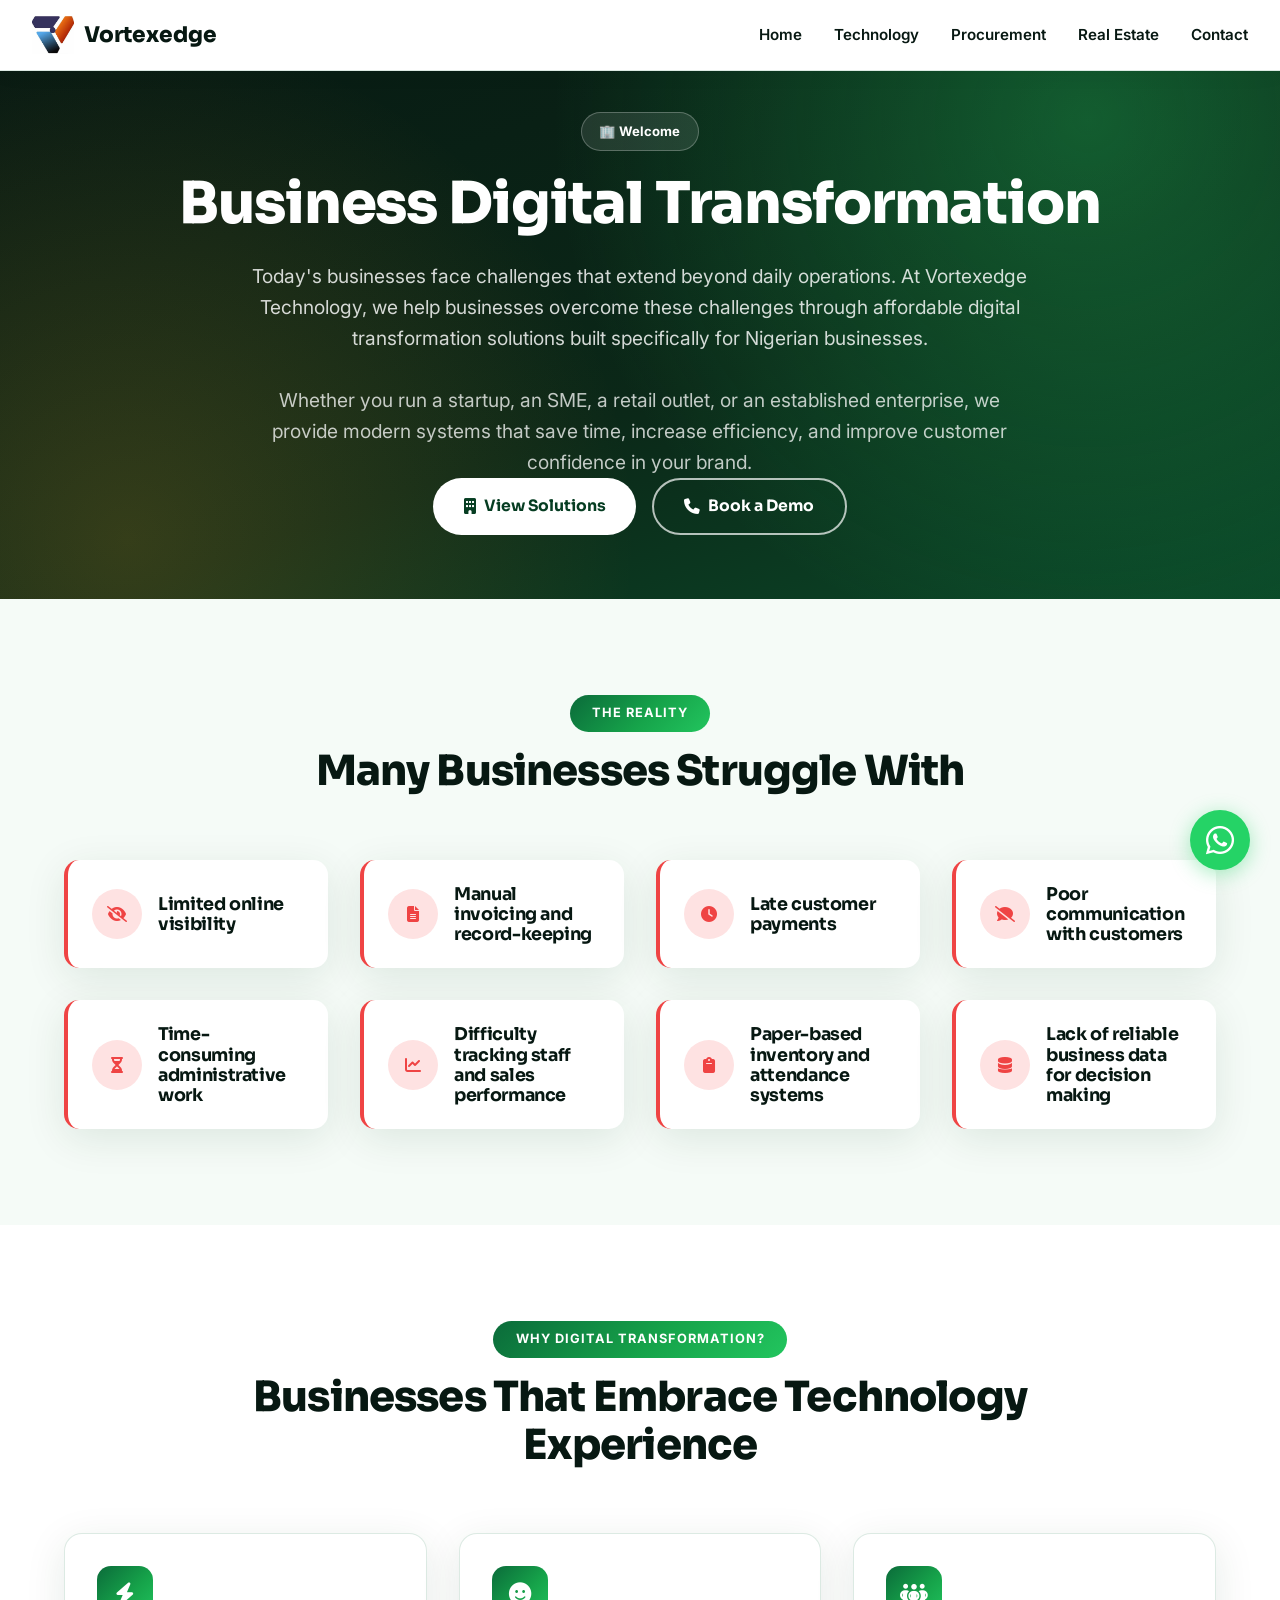
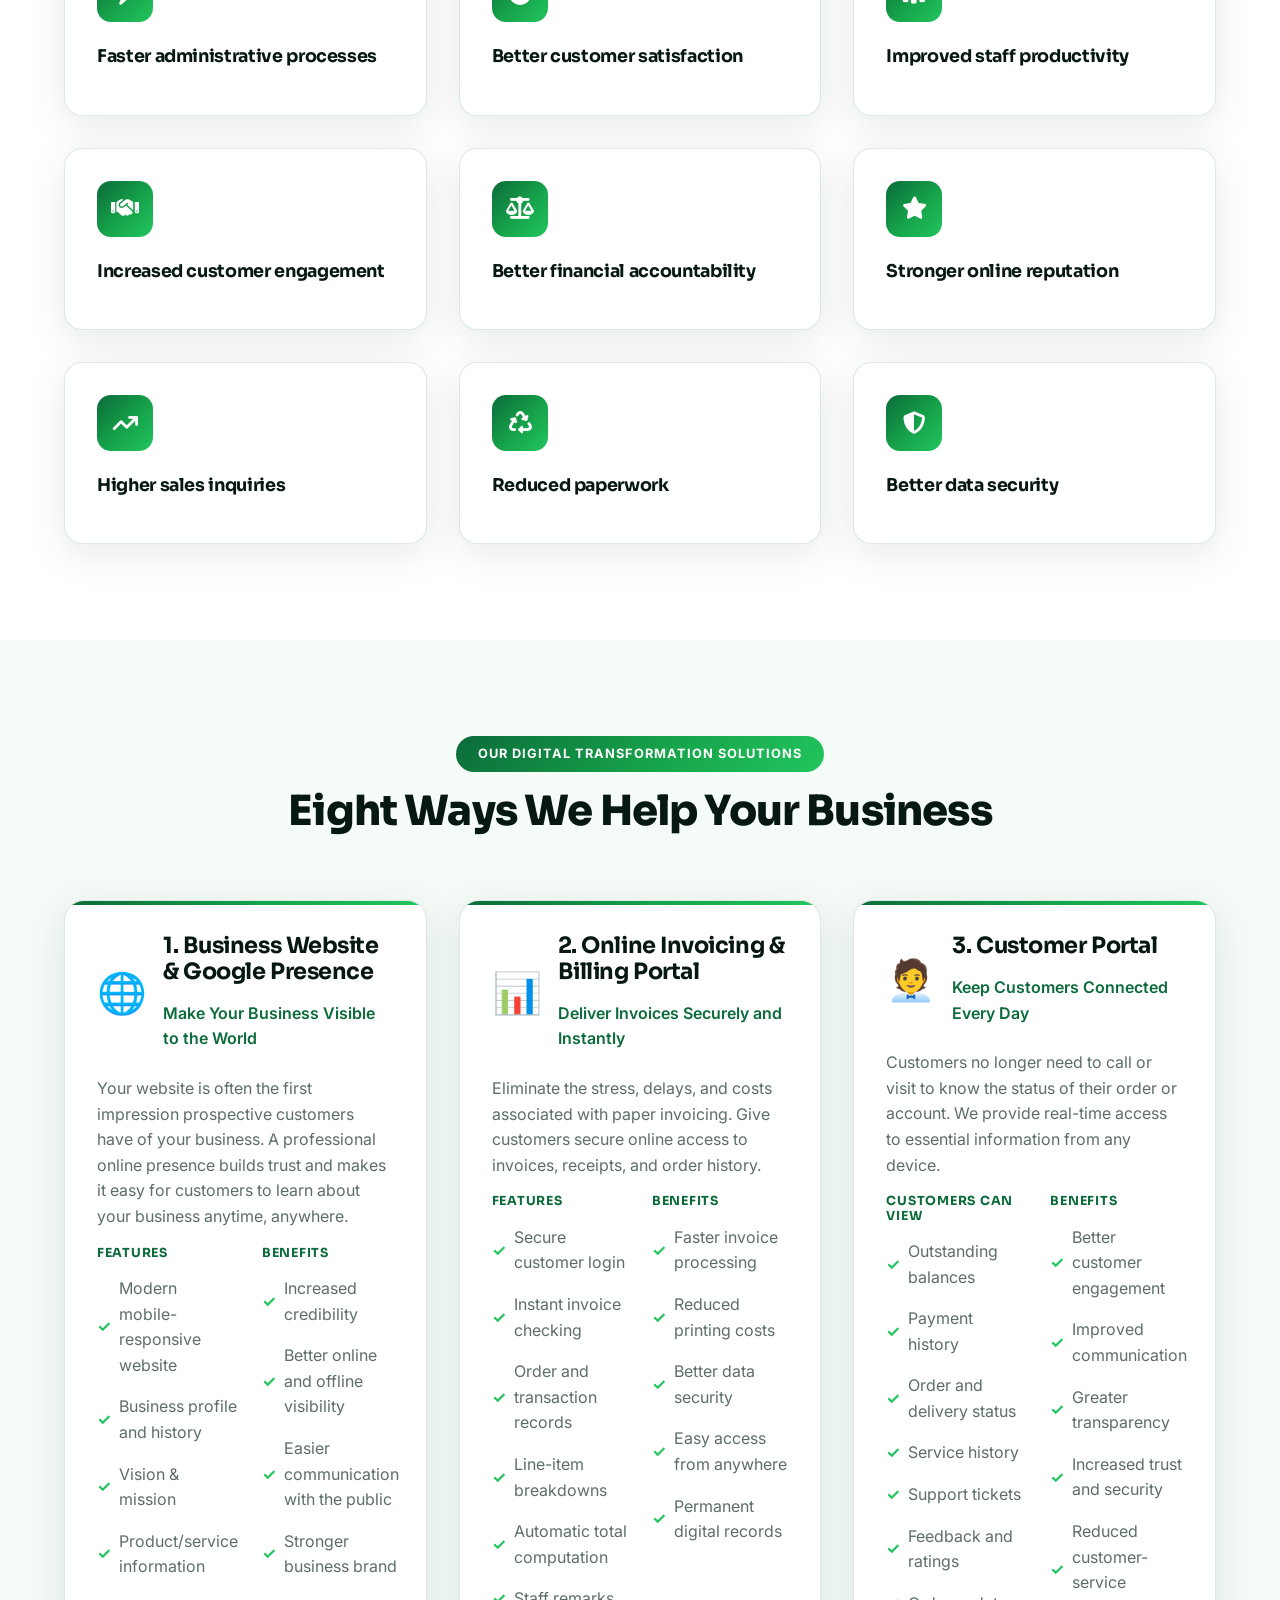
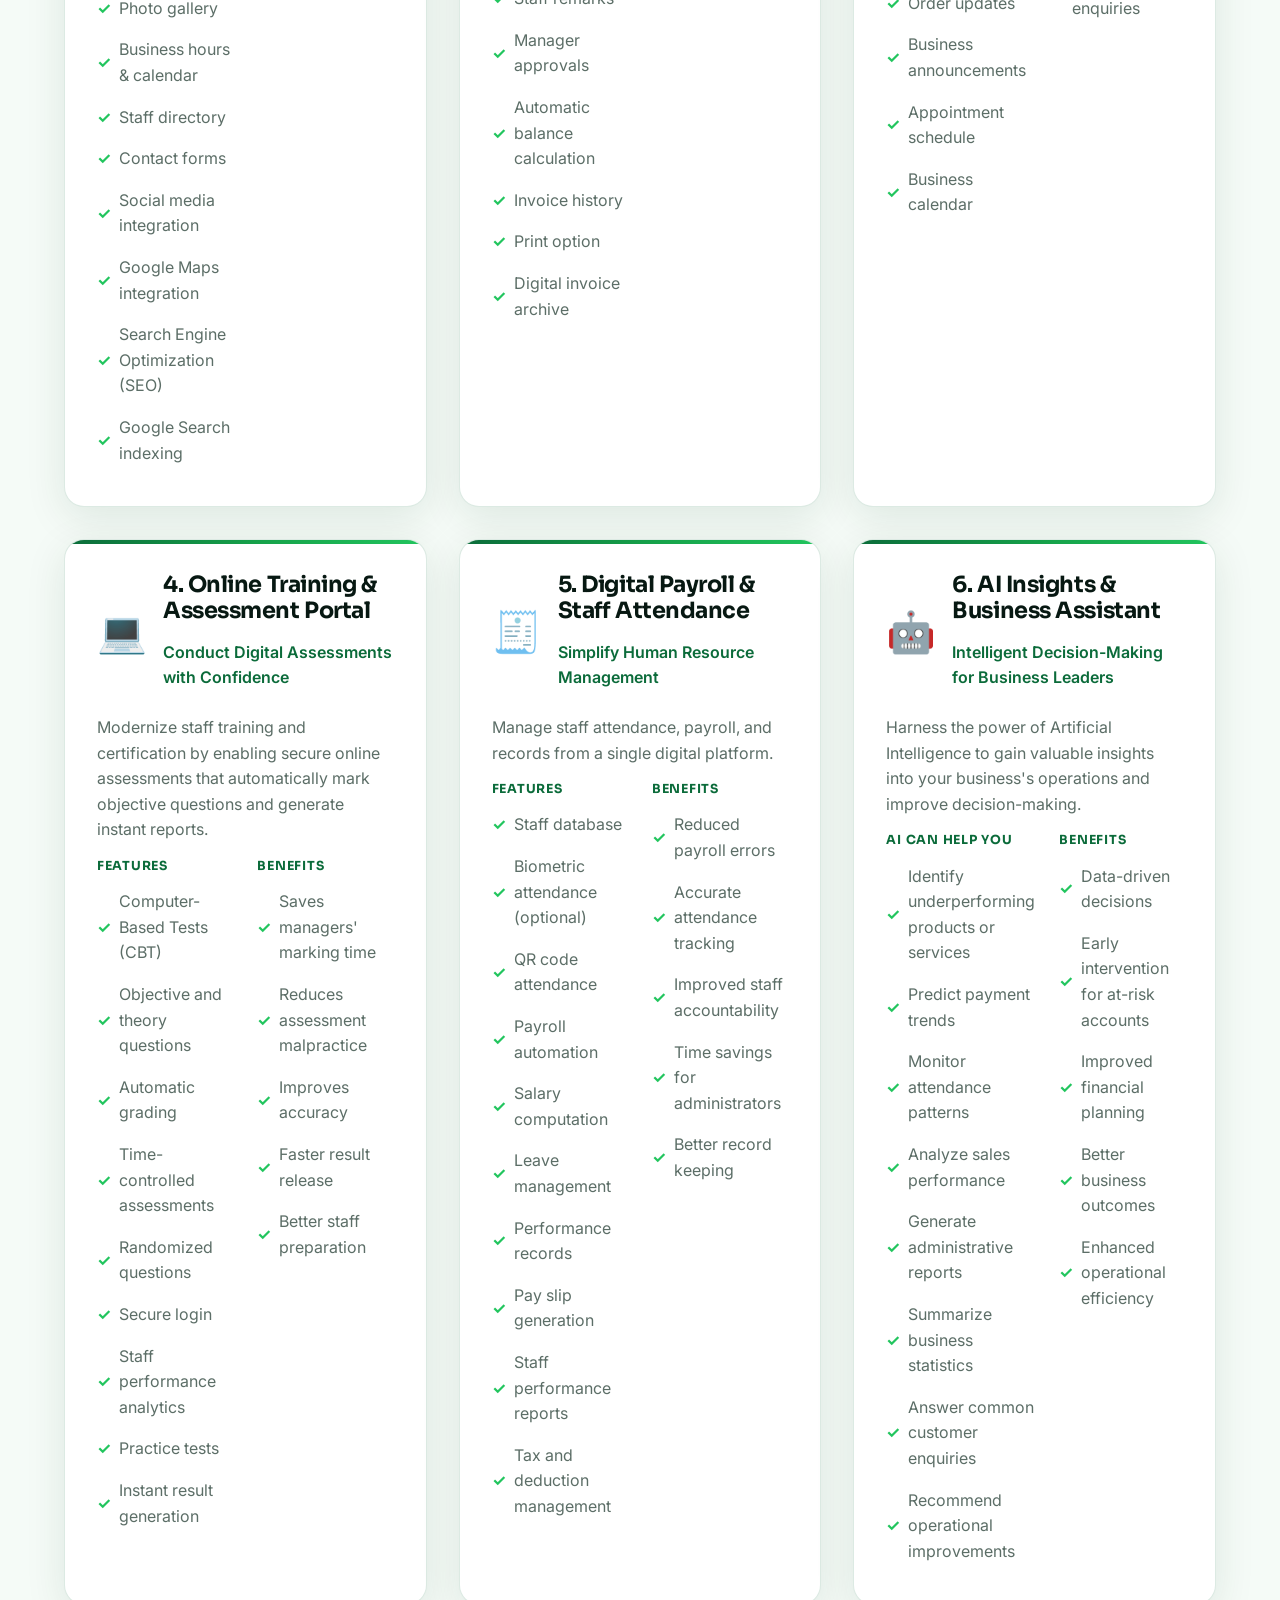
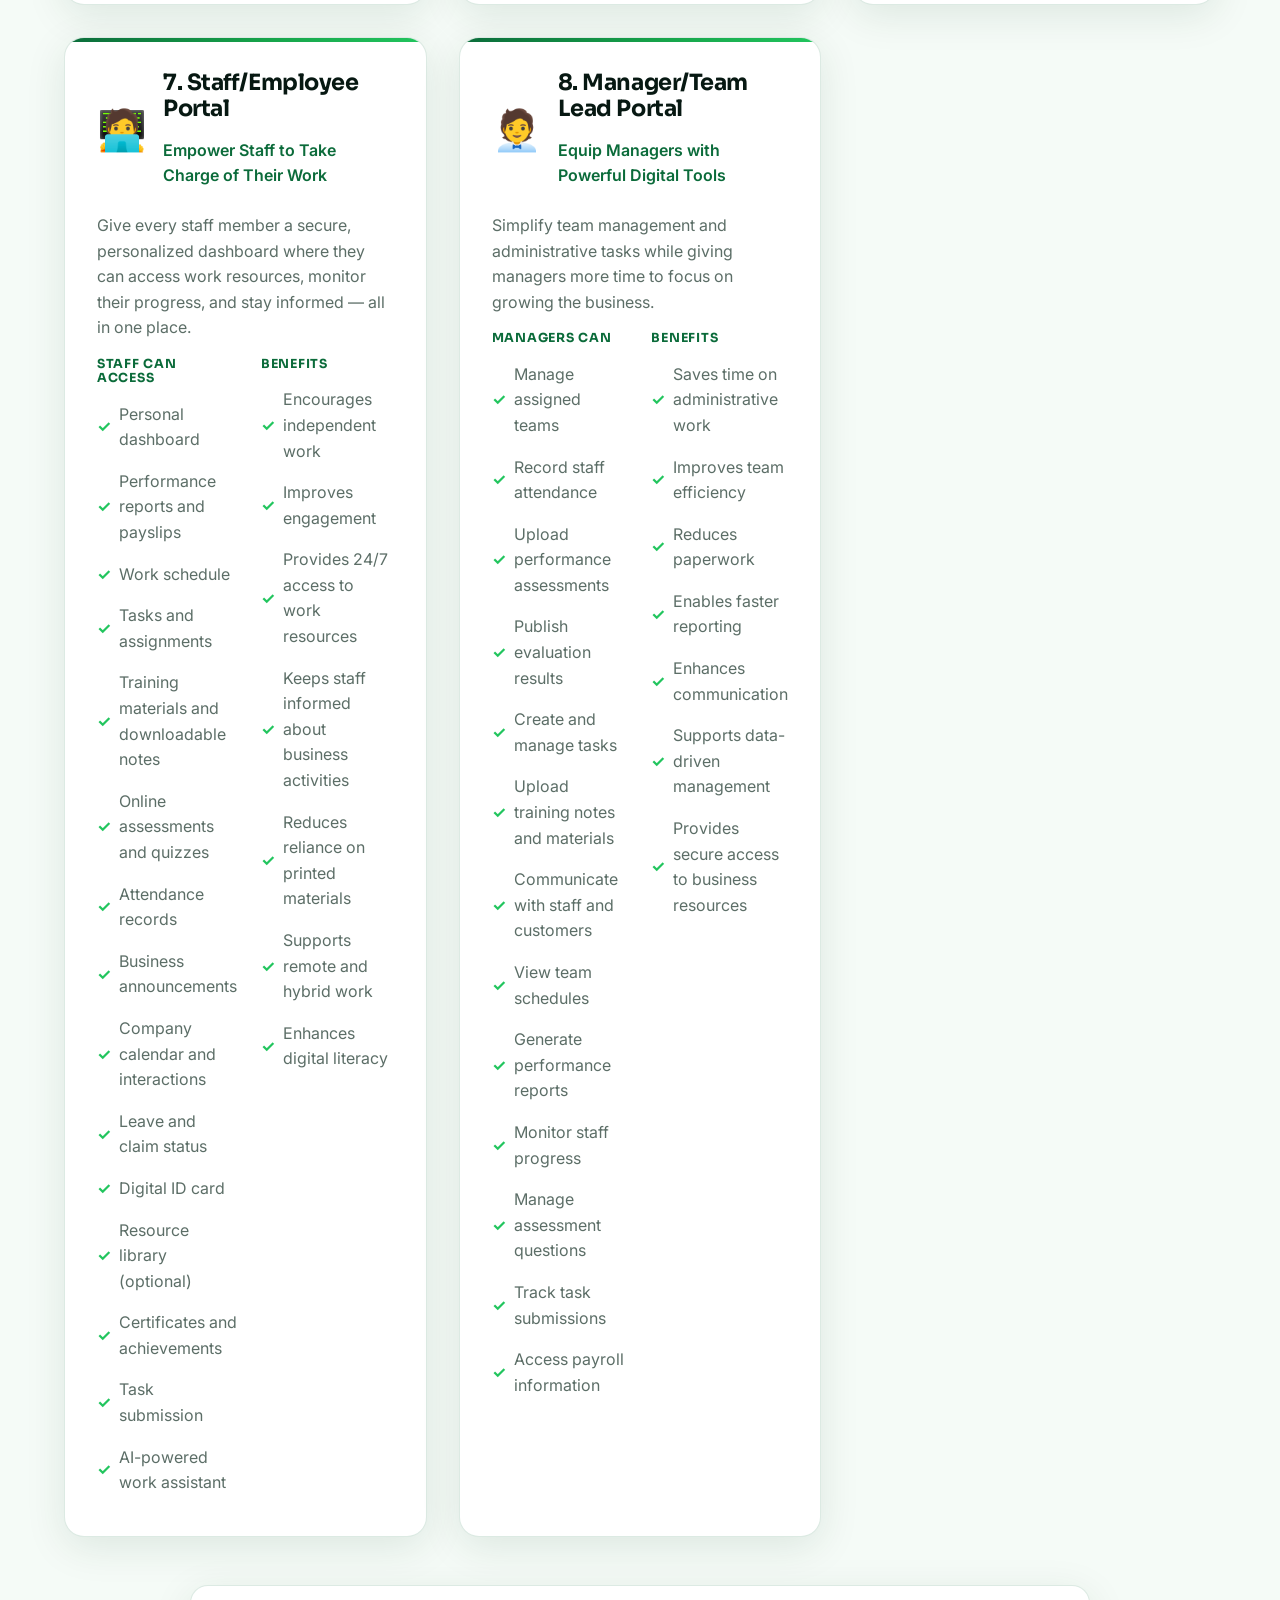
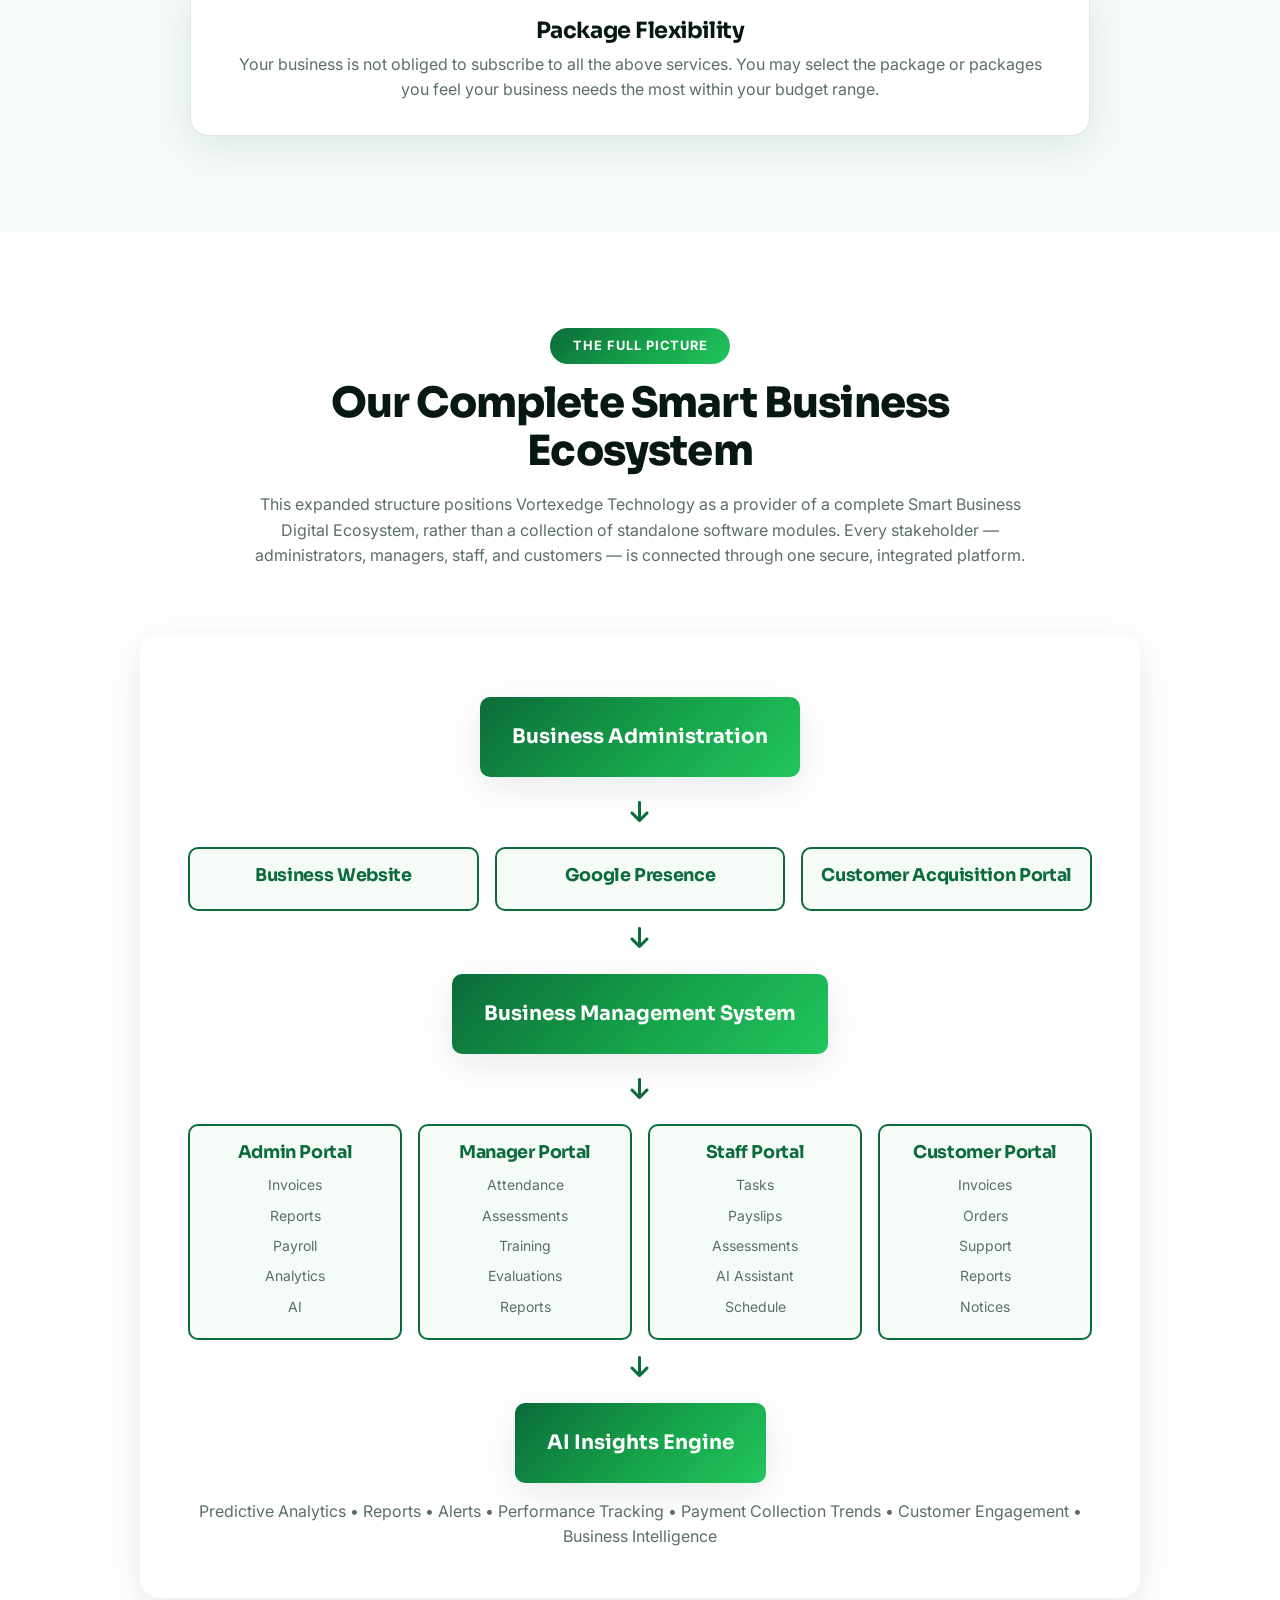
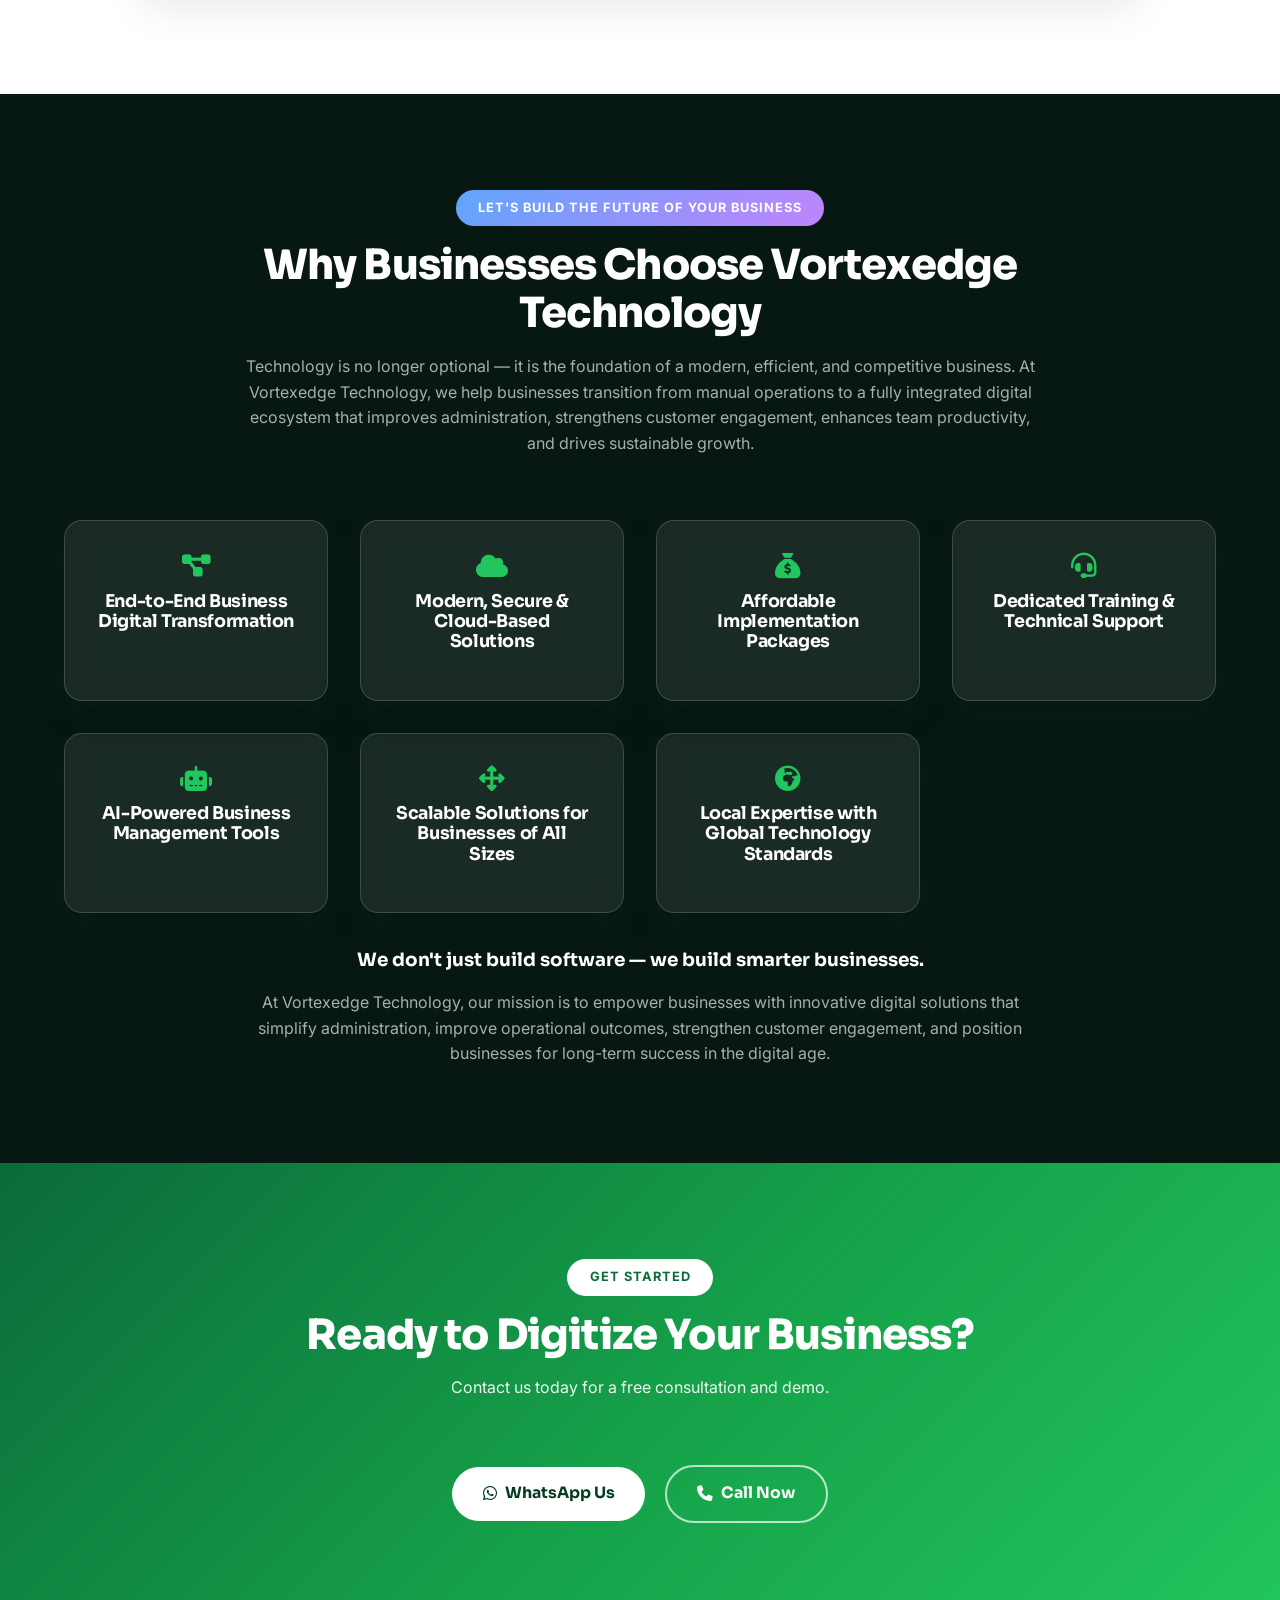
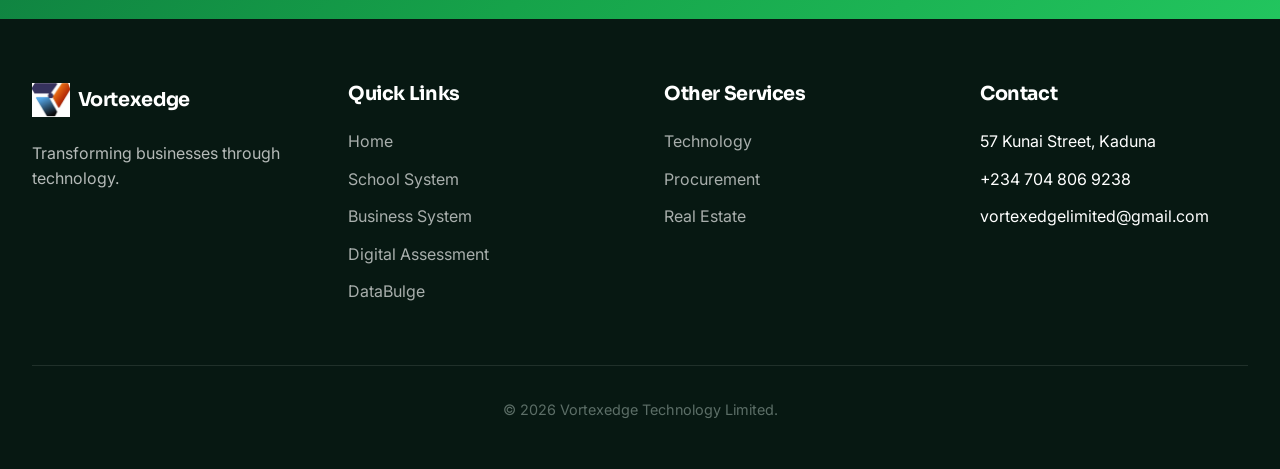
==== business-digital-transformation.html @ 0d396c9f "Add files via upload" ====
<!DOCTYPE html>
<html lang="en">
<head>
    <meta charset="UTF-8">
    <meta name="viewport" content="width=device-width, initial-scale=1.0">
    <title>Business Digital Transformation | Vortexedge</title>
    <link rel="preconnect" href="https://fonts.googleapis.com">
    <link rel="preconnect" href="https://fonts.gstatic.com" crossorigin>
    <link href="https://fonts.googleapis.com/css2?family=Inter:wght@300;400;500;600;700;800&family=Sora:wght@400;600;700;800&display=swap" rel="stylesheet">
    <link rel="stylesheet" href="https://cdnjs.cloudflare.com/ajax/libs/font-awesome/6.4.0/css/all.min.css">
    <link rel="stylesheet" href="assets/css/style.css">
</head>
<body>

<nav class="navbar">
    <div class="nav-container">
        <a href="index.html" class="nav-logo"><img src="assets/images/logo.png" alt="Vortexedge"> Vortexedge</a>
        <ul class="nav-links">
            <li><a href="index.html">Home</a></li>
            <li><a href="technology.html">Technology</a></li>
            <li><a href="procurement.html">Procurement</a></li>
            <li><a href="real-estate.html">Real Estate</a></li>
            <li><a href="index.html#contact">Contact</a></li>
        </ul>
        <button class="mobile-menu-btn"><i class="fas fa-bars"></i></button>
    </div>
</nav>

<!-- WELCOME -->
<section class="hero" style="min-height: 60vh;">
    <div class="hero-content">
        <span class="eyebrow on-dark">🏢 Welcome</span>
        <h1>Business Digital Transformation</h1>
        <p>Today's businesses face challenges that extend beyond daily operations. At Vortexedge Technology, we help businesses overcome these challenges through affordable digital transformation solutions built specifically for Nigerian businesses.</p>
        <p style="color: rgba(255,255,255,0.75); max-width: 780px; margin: 0 auto;">Whether you run a startup, an SME, a retail outlet, or an established enterprise, we provide modern systems that save time, increase efficiency, and improve customer confidence in your brand.</p>
        <div class="hero-buttons">
            <a href="#solutions" class="btn btn-white"><i class="fas fa-building"></i> View Solutions</a>
            <a href="index.html#contact" class="btn btn-outline-white"><i class="fas fa-phone"></i> Book a Demo</a>
        </div>
    </div>
</section>

<!-- CHALLENGES -->
<section class="section section-light">
    <div class="container">
        <div class="section-header animate-on-scroll">
            <span class="section-tag">The Reality</span>
            <h2>Many Businesses Struggle With</h2>
        </div>
        <div class="grid grid-4">
            <div class="challenge-card animate-on-scroll"><div class="challenge-icon"><i class="fas fa-eye-slash"></i></div><h4>Limited online visibility</h4></div>
            <div class="challenge-card animate-on-scroll"><div class="challenge-icon"><i class="fas fa-file-lines"></i></div><h4>Manual invoicing and record-keeping</h4></div>
            <div class="challenge-card animate-on-scroll"><div class="challenge-icon"><i class="fas fa-clock"></i></div><h4>Late customer payments</h4></div>
            <div class="challenge-card animate-on-scroll"><div class="challenge-icon"><i class="fas fa-comment-slash"></i></div><h4>Poor communication with customers</h4></div>
            <div class="challenge-card animate-on-scroll"><div class="challenge-icon"><i class="fas fa-hourglass-half"></i></div><h4>Time-consuming administrative work</h4></div>
            <div class="challenge-card animate-on-scroll"><div class="challenge-icon"><i class="fas fa-chart-line"></i></div><h4>Difficulty tracking staff and sales performance</h4></div>
            <div class="challenge-card animate-on-scroll"><div class="challenge-icon"><i class="fas fa-clipboard"></i></div><h4>Paper-based inventory and attendance systems</h4></div>
            <div class="challenge-card animate-on-scroll"><div class="challenge-icon"><i class="fas fa-database"></i></div><h4>Lack of reliable business data for decision making</h4></div>
        </div>
    </div>
</section>

<!-- WHY DIGITAL TRANSFORMATION -->
<section class="section section-white">
    <div class="container">
        <div class="section-header animate-on-scroll">
            <span class="section-tag">Why Digital Transformation?</span>
            <h2>Businesses That Embrace Technology Experience</h2>
        </div>
        <div class="grid grid-3">
            <div class="card animate-on-scroll"><div class="card-icon"><i class="fas fa-bolt"></i></div><h4>Faster administrative processes</h4></div>
            <div class="card animate-on-scroll"><div class="card-icon"><i class="fas fa-face-smile"></i></div><h4>Better customer satisfaction</h4></div>
            <div class="card animate-on-scroll"><div class="card-icon"><i class="fas fa-people-group"></i></div><h4>Improved staff productivity</h4></div>
            <div class="card animate-on-scroll"><div class="card-icon"><i class="fas fa-handshake"></i></div><h4>Increased customer engagement</h4></div>
            <div class="card animate-on-scroll"><div class="card-icon"><i class="fas fa-scale-balanced"></i></div><h4>Better financial accountability</h4></div>
            <div class="card animate-on-scroll"><div class="card-icon"><i class="fas fa-star"></i></div><h4>Stronger online reputation</h4></div>
            <div class="card animate-on-scroll"><div class="card-icon"><i class="fas fa-arrow-trend-up"></i></div><h4>Higher sales inquiries</h4></div>
            <div class="card animate-on-scroll"><div class="card-icon"><i class="fas fa-recycle"></i></div><h4>Reduced paperwork</h4></div>
            <div class="card animate-on-scroll"><div class="card-icon"><i class="fas fa-shield-halved"></i></div><h4>Better data security</h4></div>
        </div>
    </div>
</section>

<!-- SOLUTIONS -->
<section id="solutions" class="section section-light">
    <div class="container">
        <div class="section-header animate-on-scroll">
            <span class="section-tag">Our Digital Transformation Solutions</span>
            <h2>Eight Ways We Help Your Business</h2>
        </div>
        <div class="grid grid-2">

            <div class="solution-card animate-on-scroll">
                <div class="solution-header"><div class="solution-icon">🌐</div><div><h3>1. Business Website &amp; Google Presence</h3><p style="margin:0; color: var(--primary); font-weight: 600;">Make Your Business Visible to the World</p></div></div>
                <p>Your website is often the first impression prospective customers have of your business. A professional online presence builds trust and makes it easy for customers to learn about your business anytime, anywhere.</p>
                <div class="solution-lists">
                    <div><h5>Features</h5><ul class="solution-features"><li>Modern mobile-responsive website</li><li>Business profile and history</li><li>Vision &amp; mission</li><li>Product/service information</li><li>Photo gallery</li><li>Business hours &amp; calendar</li><li>Staff directory</li><li>Contact forms</li><li>Social media integration</li><li>Google Maps integration</li><li>Search Engine Optimization (SEO)</li><li>Google Search indexing</li></ul></div>
                    <div><h5>Benefits</h5><ul class="solution-features"><li>Increased credibility</li><li>Better online and offline visibility</li><li>Easier communication with the public</li><li>Stronger business brand</li></ul></div>
                </div>
            </div>

            <div class="solution-card animate-on-scroll">
                <div class="solution-header"><div class="solution-icon">📊</div><div><h3>2. Online Invoicing &amp; Billing Portal</h3><p style="margin:0; color: var(--primary); font-weight: 600;">Deliver Invoices Securely and Instantly</p></div></div>
                <p>Eliminate the stress, delays, and costs associated with paper invoicing. Give customers secure online access to invoices, receipts, and order history.</p>
                <div class="solution-lists">
                    <div><h5>Features</h5><ul class="solution-features"><li>Secure customer login</li><li>Instant invoice checking</li><li>Order and transaction records</li><li>Line-item breakdowns</li><li>Automatic total computation</li><li>Staff remarks</li><li>Manager approvals</li><li>Automatic balance calculation</li><li>Invoice history</li><li>Print option</li><li>Digital invoice archive</li></ul></div>
                    <div><h5>Benefits</h5><ul class="solution-features"><li>Faster invoice processing</li><li>Reduced printing costs</li><li>Better data security</li><li>Easy access from anywhere</li><li>Permanent digital records</li></ul></div>
                </div>
            </div>

            <div class="solution-card animate-on-scroll">
                <div class="solution-header"><div class="solution-icon">🧑‍💼</div><div><h3>3. Customer Portal</h3><p style="margin:0; color: var(--primary); font-weight: 600;">Keep Customers Connected Every Day</p></div></div>
                <p>Customers no longer need to call or visit to know the status of their order or account. We provide real-time access to essential information from any device.</p>
                <div class="solution-lists">
                    <div><h5>Customers Can View</h5><ul class="solution-features"><li>Outstanding balances</li><li>Payment history</li><li>Order and delivery status</li><li>Service history</li><li>Support tickets</li><li>Feedback and ratings</li><li>Order updates</li><li>Business announcements</li><li>Appointment schedule</li><li>Business calendar</li></ul></div>
                    <div><h5>Benefits</h5><ul class="solution-features"><li>Better customer engagement</li><li>Improved communication</li><li>Greater transparency</li><li>Increased trust and security</li><li>Reduced customer-service enquiries</li></ul></div>
                </div>
            </div>

            <div class="solution-card animate-on-scroll">
                <div class="solution-header"><div class="solution-icon">💻</div><div><h3>4. Online Training &amp; Assessment Portal</h3><p style="margin:0; color: var(--primary); font-weight: 600;">Conduct Digital Assessments with Confidence</p></div></div>
                <p>Modernize staff training and certification by enabling secure online assessments that automatically mark objective questions and generate instant reports.</p>
                <div class="solution-lists">
                    <div><h5>Features</h5><ul class="solution-features"><li>Computer-Based Tests (CBT)</li><li>Objective and theory questions</li><li>Automatic grading</li><li>Time-controlled assessments</li><li>Randomized questions</li><li>Secure login</li><li>Staff performance analytics</li><li>Practice tests</li><li>Instant result generation</li></ul></div>
                    <div><h5>Benefits</h5><ul class="solution-features"><li>Saves managers' marking time</li><li>Reduces assessment malpractice</li><li>Improves accuracy</li><li>Faster result release</li><li>Better staff preparation</li></ul></div>
                </div>
            </div>

            <div class="solution-card animate-on-scroll">
                <div class="solution-header"><div class="solution-icon">🧾</div><div><h3>5. Digital Payroll &amp; Staff Attendance</h3><p style="margin:0; color: var(--primary); font-weight: 600;">Simplify Human Resource Management</p></div></div>
                <p>Manage staff attendance, payroll, and records from a single digital platform.</p>
                <div class="solution-lists">
                    <div><h5>Features</h5><ul class="solution-features"><li>Staff database</li><li>Biometric attendance (optional)</li><li>QR code attendance</li><li>Payroll automation</li><li>Salary computation</li><li>Leave management</li><li>Performance records</li><li>Pay slip generation</li><li>Staff performance reports</li><li>Tax and deduction management</li></ul></div>
                    <div><h5>Benefits</h5><ul class="solution-features"><li>Reduced payroll errors</li><li>Accurate attendance tracking</li><li>Improved staff accountability</li><li>Time savings for administrators</li><li>Better record keeping</li></ul></div>
                </div>
            </div>

            <div class="solution-card animate-on-scroll">
                <div class="solution-header"><div class="solution-icon">🤖</div><div><h3>6. AI Insights &amp; Business Assistant</h3><p style="margin:0; color: var(--primary); font-weight: 600;">Intelligent Decision-Making for Business Leaders</p></div></div>
                <p>Harness the power of Artificial Intelligence to gain valuable insights into your business's operations and improve decision-making.</p>
                <div class="solution-lists">
                    <div><h5>AI Can Help You</h5><ul class="solution-features"><li>Identify underperforming products or services</li><li>Predict payment trends</li><li>Monitor attendance patterns</li><li>Analyze sales performance</li><li>Generate administrative reports</li><li>Summarize business statistics</li><li>Answer common customer enquiries</li><li>Recommend operational improvements</li></ul></div>
                    <div><h5>Benefits</h5><ul class="solution-features"><li>Data-driven decisions</li><li>Early intervention for at-risk accounts</li><li>Improved financial planning</li><li>Better business outcomes</li><li>Enhanced operational efficiency</li></ul></div>
                </div>
            </div>

            <div class="solution-card animate-on-scroll">
                <div class="solution-header"><div class="solution-icon">🧑‍💻</div><div><h3>7. Staff/Employee Portal</h3><p style="margin:0; color: var(--primary); font-weight: 600;">Empower Staff to Take Charge of Their Work</p></div></div>
                <p>Give every staff member a secure, personalized dashboard where they can access work resources, monitor their progress, and stay informed — all in one place.</p>
                <div class="solution-lists">
                    <div><h5>Staff Can Access</h5><ul class="solution-features"><li>Personal dashboard</li><li>Performance reports and payslips</li><li>Work schedule</li><li>Tasks and assignments</li><li>Training materials and downloadable notes</li><li>Online assessments and quizzes</li><li>Attendance records</li><li>Business announcements</li><li>Company calendar and interactions</li><li>Leave and claim status</li><li>Digital ID card</li><li>Resource library (optional)</li><li>Certificates and achievements</li><li>Task submission</li><li>AI-powered work assistant</li></ul></div>
                    <div><h5>Benefits</h5><ul class="solution-features"><li>Encourages independent work</li><li>Improves engagement</li><li>Provides 24/7 access to work resources</li><li>Keeps staff informed about business activities</li><li>Reduces reliance on printed materials</li><li>Supports remote and hybrid work</li><li>Enhances digital literacy</li></ul></div>
                </div>
            </div>

            <div class="solution-card animate-on-scroll">
                <div class="solution-header"><div class="solution-icon">🧑‍💼</div><div><h3>8. Manager/Team Lead Portal</h3><p style="margin:0; color: var(--primary); font-weight: 600;">Equip Managers with Powerful Digital Tools</p></div></div>
                <p>Simplify team management and administrative tasks while giving managers more time to focus on growing the business.</p>
                <div class="solution-lists">
                    <div><h5>Managers Can</h5><ul class="solution-features"><li>Manage assigned teams</li><li>Record staff attendance</li><li>Upload performance assessments</li><li>Publish evaluation results</li><li>Create and manage tasks</li><li>Upload training notes and materials</li><li>Communicate with staff and customers</li><li>View team schedules</li><li>Generate performance reports</li><li>Monitor staff progress</li><li>Manage assessment questions</li><li>Track task submissions</li><li>Access payroll information</li></ul></div>
                    <div><h5>Benefits</h5><ul class="solution-features"><li>Saves time on administrative work</li><li>Improves team efficiency</li><li>Reduces paperwork</li><li>Enables faster reporting</li><li>Enhances communication</li><li>Supports data-driven management</li><li>Provides secure access to business resources</li></ul></div>
                </div>
            </div>

        </div>

        <div class="card animate-on-scroll" style="max-width: 900px; margin: 3rem auto 0; text-align: center;">
            <h3>Package Flexibility</h3>
            <p style="margin-bottom: 0;">Your business is not obliged to subscribe to all the above services. You may select the package or packages you feel your business needs the most within your budget range.</p>
        </div>
    </div>
</section>

<!-- ECOSYSTEM -->
<section class="section section-white">
    <div class="container">
        <div class="section-header animate-on-scroll">
            <span class="section-tag">The Full Picture</span>
            <h2>Our Complete Smart Business Ecosystem</h2>
            <p>This expanded structure positions Vortexedge Technology as a provider of a complete Smart Business Digital Ecosystem, rather than a collection of standalone software modules. Every stakeholder — administrators, managers, staff, and customers — is connected through one secure, integrated platform.</p>
        </div>
        <div class="ecosystem animate-on-scroll">
            <div class="eco-node main">Business Administration</div>
            <div class="eco-connector"><i class="fas fa-arrow-down"></i></div>
            <div class="eco-grid" style="grid-template-columns: repeat(3, 1fr);">
                <div class="eco-portal"><h4>Business Website</h4></div>
                <div class="eco-portal"><h4>Google Presence</h4></div>
                <div class="eco-portal"><h4>Customer Acquisition Portal</h4></div>
            </div>
            <div class="eco-connector"><i class="fas fa-arrow-down"></i></div>
            <div class="eco-node main">Business Management System</div>
            <div class="eco-connector"><i class="fas fa-arrow-down"></i></div>
            <div class="eco-grid">
                <div class="eco-portal">
                    <h4>Admin Portal</h4>
                    <ul><li>Invoices</li><li>Reports</li><li>Payroll</li><li>Analytics</li><li>AI</li></ul>
                </div>
                <div class="eco-portal">
                    <h4>Manager Portal</h4>
                    <ul><li>Attendance</li><li>Assessments</li><li>Training</li><li>Evaluations</li><li>Reports</li></ul>
                </div>
                <div class="eco-portal">
                    <h4>Staff Portal</h4>
                    <ul><li>Tasks</li><li>Payslips</li><li>Assessments</li><li>AI Assistant</li><li>Schedule</li></ul>
                </div>
                <div class="eco-portal">
                    <h4>Customer Portal</h4>
                    <ul><li>Invoices</li><li>Orders</li><li>Support</li><li>Reports</li><li>Notices</li></ul>
                </div>
            </div>
            <div class="eco-connector"><i class="fas fa-arrow-down"></i></div>
            <div class="eco-node main">AI Insights Engine</div>
            <p style="text-align:center; color: var(--gray); margin-top: 1rem; margin-bottom: 0;">Predictive Analytics • Reports • Alerts • Performance Tracking • Payment Collection Trends • Customer Engagement • Business Intelligence</p>
        </div>
    </div>
</section>

<!-- WHY CHOOSE US + MISSION -->
<section class="section section-dark">
    <div class="container">
        <div class="section-header animate-on-scroll">
            <span class="section-tag" style="background: linear-gradient(135deg, #60a5fa 0%, #c084fc 100%);">Let's Build the Future of Your Business</span>
            <h2 style="color: white;">Why Businesses Choose Vortexedge Technology</h2>
            <p>Technology is no longer optional — it is the foundation of a modern, efficient, and competitive business. At Vortexedge Technology, we help businesses transition from manual operations to a fully integrated digital ecosystem that improves administration, strengthens customer engagement, enhances team productivity, and drives sustainable growth.</p>
        </div>
        <div class="grid grid-4">
            <div class="card-glass card animate-on-scroll" style="text-align:center;"><i class="fas fa-diagram-project" style="font-size:1.6rem; color: var(--primary-light); margin-bottom: 0.75rem;"></i><h4 style="color:white;">End-to-End Business Digital Transformation</h4></div>
            <div class="card-glass card animate-on-scroll" style="text-align:center;"><i class="fas fa-cloud" style="font-size:1.6rem; color: var(--primary-light); margin-bottom: 0.75rem;"></i><h4 style="color:white;">Modern, Secure &amp; Cloud-Based Solutions</h4></div>
            <div class="card-glass card animate-on-scroll" style="text-align:center;"><i class="fas fa-sack-dollar" style="font-size:1.6rem; color: var(--primary-light); margin-bottom: 0.75rem;"></i><h4 style="color:white;">Affordable Implementation Packages</h4></div>
            <div class="card-glass card animate-on-scroll" style="text-align:center;"><i class="fas fa-headset" style="font-size:1.6rem; color: var(--primary-light); margin-bottom: 0.75rem;"></i><h4 style="color:white;">Dedicated Training &amp; Technical Support</h4></div>
            <div class="card-glass card animate-on-scroll" style="text-align:center;"><i class="fas fa-robot" style="font-size:1.6rem; color: var(--primary-light); margin-bottom: 0.75rem;"></i><h4 style="color:white;">AI-Powered Business Management Tools</h4></div>
            <div class="card-glass card animate-on-scroll" style="text-align:center;"><i class="fas fa-arrows-up-down-left-right" style="font-size:1.6rem; color: var(--primary-light); margin-bottom: 0.75rem;"></i><h4 style="color:white;">Scalable Solutions for Businesses of All Sizes</h4></div>
            <div class="card-glass card animate-on-scroll" style="text-align:center;"><i class="fas fa-earth-africa" style="font-size:1.6rem; color: var(--primary-light); margin-bottom: 0.75rem;"></i><h4 style="color:white;">Local Expertise with Global Technology Standards</h4></div>
        </div>
        <p style="text-align:center; margin-top: 2rem; font-family: 'Sora', sans-serif; font-weight: 700; font-size: 1.15rem; color: white;">We don't just build software — we build smarter businesses.</p>
        <p style="text-align:center; max-width: 800px; margin: 0.5rem auto 0; color: rgba(255,255,255,0.65);">At Vortexedge Technology, our mission is to empower businesses with innovative digital solutions that simplify administration, improve operational outcomes, strengthen customer engagement, and position businesses for long-term success in the digital age.</p>
    </div>
</section>

<section class="section section-gradient">
    <div class="container">
        <div class="section-header animate-on-scroll">
            <span class="section-tag" style="background: white; color: var(--primary);">Get Started</span>
            <h2 style="color: white;">Ready to Digitize Your Business?</h2>
            <p>Contact us today for a free consultation and demo.</p>
        </div>
        <div style="text-align: center;" class="animate-on-scroll">
            <a href="https://wa.me/2347048069238" class="btn btn-white" target="_blank" style="margin-right: 1rem;"><i class="fab fa-whatsapp"></i> WhatsApp Us</a>
            <a href="tel:+2347048069238" class="btn btn-outline-white"><i class="fas fa-phone"></i> Call Now</a>
        </div>
    </div>
</section>

<footer class="footer">
    <div class="footer-grid">
        <div><h3><img src="assets/images/logo.png" alt="Vortexedge"> Vortexedge</h3><p style="color: rgba(255,255,255,0.7);">Transforming businesses through technology.</p></div>
        <div><h3>Quick Links</h3><ul class="footer-links"><li><a href="index.html">Home</a></li><li><a href="school-digital-transformation.html">School System</a></li><li><a href="business-digital-transformation.html">Business System</a></li><li><a href="https://kennygreat.github.io/assessment2/">Digital Assessment</a></li><li><a href="https://databulge.com/landing.html">DataBulge</a></li></ul></div>
        <div><h3>Other Services</h3><ul class="footer-links"><li><a href="technology.html">Technology</a></li><li><a href="procurement.html">Procurement</a></li><li><a href="real-estate.html">Real Estate</a></li></ul></div>
        <div><h3>Contact</h3><ul class="footer-links"><li>57 Kunai Street, Kaduna</li><li>+234 704 806 9238</li><li>vortexedgelimited@gmail.com</li></ul></div>
    </div>
    <div class="footer-bottom"><p>&copy; 2026 Vortexedge Technology Limited.</p></div>
</footer>

<a href="https://wa.me/2347048069238" class="whatsapp-float" target="_blank"><i class="fab fa-whatsapp"></i></a>
<div class="back-to-top"><i class="fas fa-arrow-up"></i></div>
<script src="assets/js/script.js"></script>
</body>
</html>
---- assets/css/style.css ----
/* ============================================================
   Vortexedge Technology — DataBulge-inspired design system
   Palette: deep emerald green (trust, money, growth) + naira-gold accent
   Type: Sora (display) / Inter (body)
   ============================================================ */
:root {
    --primary: #0B6B3A;
    --primary-dark: #063D22;
    --primary-light: #22C55E;
    --mint: #16A34A;
    --gold: #F5A623;
    --secondary: #F5A623;
    --gold-dark: #C97F0A;
    --dark: #071812;
    --dark-2: #0F2A1D;
    --light: #F5FBF7;
    --gray: #5C6E67;
    --gray-light: #8FA69C;
    --success: #22C55E;
    --danger: #EF4444;
    --white: #ffffff;

    --gradient: linear-gradient(135deg, #0B6B3A 0%, #16A34A 55%, #22C55E 100%);
    --gradient-gold: linear-gradient(135deg, #F5A623 0%, #FBBF24 100%);
    --gradient-dark: linear-gradient(160deg, #071812 0%, #0B2818 60%, #0B6B3A 140%);
    --shadow: 0 10px 40px rgba(6, 61, 34, 0.10);
    --shadow-hover: 0 24px 60px rgba(6, 61, 34, 0.18);
    --shadow-gold: 0 10px 30px rgba(245, 166, 35, 0.35);
    --glass: rgba(255, 255, 255, 0.08);
    --glass-border: rgba(255, 255, 255, 0.16);
    --border-soft: rgba(11, 107, 58, 0.14);
}

* { margin: 0; padding: 0; box-sizing: border-box; }
html { scroll-behavior: smooth; }

body {
    font-family: 'Inter', -apple-system, BlinkMacSystemFont, 'Segoe UI', sans-serif;
    color: var(--dark);
    line-height: 1.6;
    overflow-x: hidden;
    background: var(--light);
}

h1, h2, h3, h4, h5, h6 {
    font-family: 'Sora', 'Inter', sans-serif;
    font-weight: 700;
    line-height: 1.15;
    margin-bottom: 1rem;
    letter-spacing: -0.02em;
}
h1 { font-size: clamp(2.1rem, 4.6vw, 3.6rem); font-weight: 800; }
h2 { font-size: clamp(1.75rem, 3.6vw, 2.6rem); font-weight: 800; }
h3 { font-size: clamp(1.15rem, 2.4vw, 1.4rem); }
h4 { font-size: 1.1rem; }
p { margin-bottom: 1rem; color: var(--gray); }
a { text-decoration: none; color: var(--primary); transition: all 0.3s ease; }

/* ---------- Navigation ---------- */
.navbar {
    position: fixed; top: 0; left: 0; right: 0; z-index: 1000;
    padding: 1rem 2rem; background: #ffffff;
    box-shadow: 0 2px 20px rgba(6, 61, 34, 0.06);
    transition: padding 0.3s ease, box-shadow 0.3s ease; border-bottom: 1px solid var(--border-soft);
}
.navbar.scrolled { padding: 0.6rem 2rem; background: #ffffff; box-shadow: 0 4px 24px rgba(6, 61, 34, 0.10); }
.nav-container { max-width: 1400px; margin: 0 auto; display: flex; justify-content: space-between; align-items: center; }

.nav-logo {
    display: flex; align-items: center; gap: 0.6rem;
    font-family: 'Sora', sans-serif; font-size: 1.35rem; font-weight: 800;
    color: var(--dark);
}
.nav-logo img { height: 38px; width: auto; transition: height 0.3s ease; }
.navbar.scrolled .nav-logo img { height: 32px; }

.nav-links { display: flex; align-items: center; gap: 2rem; list-style: none; }
.nav-links a { color: var(--dark); font-weight: 600; font-size: 0.95rem; position: relative; }
.nav-links a::after { content: ''; position: absolute; bottom: -6px; left: 0; width: 0; height: 2px; background: var(--gradient); border-radius: 2px; transition: width 0.3s ease; }
.nav-links a:hover::after { width: 100%; }
.mobile-menu-btn { display: none; background: none; border: none; font-size: 1.5rem; cursor: pointer; color: var(--dark); }

/* ---------- Buttons ---------- */
.btn {
    display: inline-flex; align-items: center; gap: 0.5rem;
    padding: 0.9rem 1.9rem; border-radius: 50px; font-weight: 700;
    cursor: pointer; transition: all 0.25s ease; border: none;
    font-size: 0.98rem; text-align: center; justify-content: center;
    font-family: 'Sora', sans-serif;
}
.btn-primary { background: var(--gradient); color: white; box-shadow: 0 4px 20px rgba(11, 107, 58, 0.35); }
.btn-primary:hover { transform: translateY(-2px); box-shadow: 0 10px 28px rgba(11, 107, 58, 0.45); }
.btn-secondary { background: white; color: var(--primary); border: 2px solid var(--primary); }
.btn-secondary:hover { background: var(--primary); color: white; }
.btn-white { background: white; color: var(--primary-dark); }
.btn-white:hover { transform: translateY(-2px); box-shadow: 0 10px 30px rgba(0, 0, 0, 0.2); }
.btn-outline-white { background: transparent; color: white; border: 2px solid rgba(255,255,255,0.7); }
.btn-outline-white:hover { background: white; color: var(--primary-dark); border-color: white; }
.btn-gold { background: var(--gradient-gold); color: var(--dark); box-shadow: var(--shadow-gold); }
.btn-gold:hover { transform: translateY(-2px); }

/* ---------- Eyebrow / pill badge (signature element) ---------- */
.eyebrow {
    display: inline-flex; align-items: center; gap: 0.5rem;
    padding: 0.5rem 1.1rem; border-radius: 50px;
    background: rgba(34, 197, 94, 0.12); color: var(--primary-dark);
    border: 1px solid rgba(34, 197, 94, 0.3);
    font-size: 0.82rem; font-weight: 700; margin-bottom: 1.25rem;
    text-transform: none; letter-spacing: 0.01em;
}
.eyebrow.on-dark { background: rgba(255,255,255,0.1); color: #fff; border-color: rgba(255,255,255,0.25); }

.section-tag {
    display: inline-block; padding: 0.5rem 1.4rem; background: var(--gradient);
    color: white; border-radius: 50px; font-size: 0.8rem; font-weight: 700;
    margin-bottom: 1rem; text-transform: uppercase; letter-spacing: 1px;
}

/* ---------- Hero ---------- */
.hero {
    min-height: 100vh; display: flex; align-items: center;
    padding: 7rem 2rem 4rem; background: var(--gradient-dark);
    color: white; position: relative; overflow: hidden;
}
.hero::before {
    content: ''; position: absolute; inset: 0;
    background:
        radial-gradient(circle at 85% 20%, rgba(34, 197, 94, 0.35), transparent 45%),
        radial-gradient(circle at 10% 90%, rgba(245, 166, 35, 0.18), transparent 40%);
    pointer-events: none;
}
.hero-content { max-width: 1400px; margin: 0 auto; position: relative; z-index: 2; text-align: center; }
.hero h1 { margin-bottom: 1.5rem; animation: fadeInUp 0.8s ease; }
.hero h1 .accent-word { background: var(--gradient-gold); -webkit-background-clip: text; -webkit-text-fill-color: transparent; background-clip: text; }
.hero p { font-size: 1.2rem; color: rgba(255, 255, 255, 0.82); margin-bottom: 2rem; max-width: 780px; margin-left: auto; margin-right: auto; animation: fadeInUp 0.8s ease 0.2s both; }
.hero-buttons { display: flex; gap: 1rem; justify-content: center; flex-wrap: wrap; animation: fadeInUp 0.8s ease 0.4s both; }

/* Split hero (home page) */
.hero-split {
    display: grid; grid-template-columns: 1.05fr 0.95fr; gap: 3rem;
    align-items: center; text-align: left; max-width: 1300px; margin: 0 auto;
}
.hero-split .hero-buttons { justify-content: flex-start; }
.hero-split p { margin-left: 0; }
.hero-stats-inline { display: flex; gap: 2rem; flex-wrap: wrap; margin-top: 2.25rem; animation: fadeInUp 0.8s ease 0.55s both; }
.hero-stats-inline div { display: flex; flex-direction: column; }
.hero-stats-inline .num { font-family: 'Sora', sans-serif; font-size: 1.6rem; font-weight: 800; color: var(--primary-light); }
.hero-stats-inline .lbl { font-size: 0.82rem; color: rgba(255,255,255,0.65); }

.hero-visual { position: relative; display: flex; justify-content: center; animation: fadeInUp 0.9s ease 0.3s both; }
.hero-visual-frame {
    position: relative; max-width: 420px; width: 100%;
    border-radius: 28px; overflow: hidden;
    box-shadow: 0 30px 80px rgba(0,0,0,0.45), 0 0 0 1px rgba(255,255,255,0.08);
}
.hero-visual-frame img { display: block; width: 100%; height: auto; }
.hero-visual-glow {
    position: absolute; width: 340px; height: 340px; border-radius: 50%;
    background: radial-gradient(circle, rgba(34,197,94,0.45), transparent 70%);
    filter: blur(20px); z-index: 0; top: 10%; right: 5%;
}
.floating-chip {
    position: absolute; background: white; color: var(--dark);
    padding: 0.7rem 1.1rem; border-radius: 14px; box-shadow: var(--shadow-hover);
    font-family: 'Sora', sans-serif; font-weight: 700; font-size: 0.85rem;
    display: flex; align-items: center; gap: 0.5rem; z-index: 3;
    animation: floatChip 4s ease-in-out infinite;
}
.floating-chip.chip-1 { top: 8%; left: -6%; animation-delay: 0s; }
.floating-chip.chip-2 { bottom: 6%; right: -4%; animation-delay: 1.2s; }
.floating-chip .dot { width: 8px; height: 8px; border-radius: 50%; background: var(--primary-light); }
@keyframes floatChip { 0%, 100% { transform: translateY(0); } 50% { transform: translateY(-10px); } }

/* ---------- Image hero (photo behind, text overlaid — databulge.com/landing.html treatment) ---------- */
.hero-photo {
    min-height: 78vh; display: flex; align-items: center;
    padding: 7rem 2rem 4rem; position: relative; overflow: hidden;
    color: white; background-size: cover; background-position: center;
}
.hero-photo::before {
    content: ''; position: absolute; inset: 0;
    background:
        linear-gradient(100deg, rgba(7,24,18,0.94) 0%, rgba(7,24,18,0.82) 32%, rgba(7,24,18,0.45) 60%, rgba(7,24,18,0.15) 100%),
        linear-gradient(0deg, rgba(7,24,18,0.55) 0%, transparent 40%);
    z-index: 1;
}
.hero-photo .hero-content { text-align: left; position: relative; z-index: 2; max-width: 720px; margin: 0; }
.hero-photo .hero-buttons { justify-content: flex-start; }
.hero-photo p { margin-left: 0; }

.container { max-width: 1400px; margin: 0 auto; padding: 0 2rem; }
.section { padding: 6rem 2rem; }
.section-light { background: var(--light); }
.section-white { background: white; }
.section-dark { background: var(--dark); color: white; }
.section-dark p { color: rgba(255, 255, 255, 0.65); }
.section-gradient { background: var(--gradient); color: white; }
.section-gradient p { color: rgba(255, 255, 255, 0.92); }
.section-header { text-align: center; max-width: 800px; margin: 0 auto 4rem; }
.section-header h2 { margin-bottom: 1rem; }
.section-header.left-align { text-align: left; margin: 0 0 3rem; }

/* ---------- Grid ---------- */
.grid { display: grid; gap: 2rem; }
.grid-2 { grid-template-columns: repeat(auto-fit, minmax(300px, 1fr)); }
.grid-3 { grid-template-columns: repeat(auto-fit, minmax(280px, 1fr)); }
.grid-4 { grid-template-columns: repeat(auto-fit, minmax(240px, 1fr)); }

/* ---------- Cards ---------- */
.card {
    background: white; border-radius: 18px; padding: 2rem;
    box-shadow: var(--shadow); transition: all 0.35s ease;
    position: relative; overflow: hidden; border: 1px solid var(--border-soft);
}
.card:hover { transform: translateY(-8px); box-shadow: var(--shadow-hover); border-color: rgba(34,197,94,0.35); }
.card-glass { background: var(--glass); backdrop-filter: blur(10px); border: 1px solid var(--glass-border); color: white; }
.card-glass p { color: rgba(255, 255, 255, 0.75); }
.card-icon {
    width: 56px; height: 56px; background: var(--gradient);
    border-radius: 14px; display: flex; align-items: center; justify-content: center;
    color: white; font-size: 1.4rem; margin-bottom: 1.5rem;
}
.card h3 { margin-bottom: 0.5rem; }

/* ---------- Step flow (signature: DataBulge-style numbered process) ---------- */
.step-flow {
    max-width: 1100px; margin: 0 auto; position: relative;
    display: flex; flex-direction: column; gap: 0;
}
.step-flow-row {
    display: grid; grid-template-columns: 64px 1fr; gap: 1.5rem;
    position: relative; padding-bottom: 2.75rem;
}
.step-flow-row:last-child { padding-bottom: 0; }
.step-node {
    width: 56px; height: 56px; border-radius: 50%;
    background: var(--gradient); color: white;
    display: flex; align-items: center; justify-content: center;
    font-family: 'Sora', sans-serif; font-weight: 800; font-size: 1.15rem;
    position: relative; z-index: 2; box-shadow: 0 6px 20px rgba(11,107,58,0.35);
}
.step-flow-row:not(:last-child) .step-node::after {
    content: ''; position: absolute; top: 100%; left: 50%; transform: translateX(-50%);
    width: 2px; height: calc(100% + 1.75rem);
    background: repeating-linear-gradient(to bottom, rgba(11,107,58,0.35) 0 6px, transparent 6px 12px);
}
.step-body h4 { margin-bottom: 0.35rem; font-family: 'Sora', sans-serif; }
.step-body p { margin-bottom: 0; }

/* ---------- Stat strip (inline, not boxed — DataBulge footer-stat style) ---------- */
.stat-strip {
    display: flex; flex-wrap: wrap; justify-content: center; gap: 0;
    max-width: 1000px; margin: 0 auto; border-radius: 20px; overflow: hidden;
}
.stat-strip .stat {
    flex: 1 1 160px; text-align: center; padding: 2rem 1.5rem;
    border-right: 1px solid rgba(255,255,255,0.12);
}
.stat-strip .stat:last-child { border-right: none; }
.stat-strip .stat .num { font-family: 'Sora', sans-serif; font-weight: 800; font-size: 2.1rem; color: var(--primary-light); display: block; margin-bottom: 0.35rem; }
.stat-strip .stat .lbl { font-size: 0.9rem; color: rgba(255,255,255,0.7); }

/* ---------- Counters (kept for compatibility, restyled) ---------- */
.counter-grid { display: grid; grid-template-columns: repeat(auto-fit, minmax(200px, 1fr)); gap: 2rem; max-width: 1200px; margin: 0 auto; }
.counter-item { text-align: center; padding: 2rem; }
.counter-number {
    font-family: 'Sora', sans-serif; font-size: 3.4rem; font-weight: 800; background: var(--gradient);
    -webkit-background-clip: text; -webkit-text-fill-color: transparent;
    background-clip: text; line-height: 1; margin-bottom: 0.5rem;
}
.section-dark .counter-number { background: linear-gradient(135deg, #22C55E 0%, #F5A623 100%); -webkit-background-clip: text; -webkit-text-fill-color: transparent; background-clip: text; }
.counter-label { font-size: 1.05rem; color: var(--gray); font-weight: 600; }
.section-dark .counter-label { color: rgba(255, 255, 255, 0.75); }

/* ---------- Challenge Cards ---------- */
.challenge-card {
    background: white; border-radius: 15px; padding: 1.5rem;
    display: flex; align-items: center; gap: 1rem;
    box-shadow: var(--shadow); transition: all 0.3s ease;
    border-left: 4px solid var(--danger);
}
.challenge-card:hover { transform: translateX(5px); }
.challenge-icon { width: 50px; height: 50px; background: #fee2e2; color: var(--danger); border-radius: 50%; display: flex; align-items: center; justify-content: center; flex-shrink: 0; }
.challenge-card h4 { margin: 0; }

/* ---------- Solution Cards ---------- */
.solution-card {
    background: white; border-radius: 20px; padding: 2rem;
    box-shadow: var(--shadow); transition: all 0.4s ease;
    position: relative; overflow: hidden; border: 1px solid var(--border-soft);
}
.solution-card::before { content: ''; position: absolute; top: 0; left: 0; right: 0; height: 4px; background: var(--gradient); }
.solution-card:hover { transform: translateY(-10px); box-shadow: var(--shadow-hover); }
.solution-header { display: flex; align-items: center; gap: 1rem; margin-bottom: 1.5rem; }
.solution-icon { font-size: 2.5rem; }
.solution-price { margin-top: 1.5rem; padding-top: 1.5rem; border-top: 2px dashed rgba(11,107,58,0.2); text-align: center; }
.solution-price .amount { font-family: 'Sora', sans-serif; font-size: 2rem; font-weight: 800; background: var(--gradient); -webkit-background-clip: text; -webkit-text-fill-color: transparent; background-clip: text; }
.solution-price .label { color: var(--gray); font-size: 0.875rem; text-transform: uppercase; letter-spacing: 1px; }
.solution-features { list-style: none; padding: 0; }
.solution-features li { padding: 0.5rem 0; display: flex; align-items: center; gap: 0.5rem; color: var(--gray); }
.solution-features li::before { content: '✓'; color: var(--success); font-weight: bold; }
.solution-lists { display: grid; grid-template-columns: 1fr 1fr; gap: 1.5rem; margin-top: 1rem; }
.solution-lists h5 { font-family: 'Sora', sans-serif; font-size: 0.78rem; text-transform: uppercase; letter-spacing: 0.06em; color: var(--primary); margin-bottom: 0.5rem; }
@media (max-width: 640px) { .solution-lists { grid-template-columns: 1fr; } }

/* ---------- Ecosystem ---------- */
.ecosystem { background: white; border-radius: 20px; padding: 3rem; box-shadow: var(--shadow); max-width: 1000px; margin: 0 auto; }
.eco-node { background: var(--gradient); color: white; padding: 1rem 1.5rem; border-radius: 10px; text-align: center; font-weight: 700; margin: 1rem auto; width: fit-content; box-shadow: var(--shadow); font-family: 'Sora', sans-serif; }
.eco-node.main { font-size: 1.25rem; padding: 1.5rem 2rem; }
.eco-connector { text-align: center; color: var(--primary); font-size: 1.5rem; margin: 0.5rem 0; }
.eco-grid { display: grid; grid-template-columns: repeat(4, 1fr); gap: 1rem; margin-top: 1rem; }
.eco-portal { background: var(--light); border: 2px solid var(--primary); border-radius: 10px; padding: 1rem; text-align: center; }
.eco-portal h4 { margin-bottom: 0.5rem; color: var(--primary); }
.eco-portal ul { list-style: none; padding: 0; }
.eco-portal li { font-size: 0.875rem; color: var(--gray); padding: 0.25rem 0; }

/* ---------- FAQ ---------- */
.faq-item { background: white; border-radius: 15px; margin-bottom: 1rem; overflow: hidden; box-shadow: var(--shadow); border: 1px solid var(--border-soft); }
.faq-question { padding: 1.5rem; cursor: pointer; display: flex; justify-content: space-between; align-items: center; font-weight: 700; font-family: 'Sora', sans-serif; font-size: 1rem; transition: all 0.3s ease; }
.faq-question:hover { background: var(--light); }
.faq-toggle { font-size: 1.5rem; color: var(--primary); transition: transform 0.3s ease; }
.faq-item.active .faq-toggle { transform: rotate(45deg); }
.faq-answer { max-height: 0; overflow: hidden; transition: max-height 0.3s ease; padding: 0 1.5rem; }
.faq-item.active .faq-answer { max-height: 500px; padding: 0 1.5rem 1.5rem; }

/* ---------- Testimonials ---------- */
.testimonial-card { background: white; border-radius: 20px; padding: 2rem; box-shadow: var(--shadow); position: relative; border: 1px solid var(--border-soft); }
.testimonial-card::before { content: '"'; position: absolute; top: 1rem; right: 1.5rem; font-size: 4rem; color: var(--light); font-family: Georgia, serif; }
.testimonial-text { font-style: italic; margin-bottom: 1.5rem; color: var(--gray); }
.testimonial-author { display: flex; align-items: center; gap: 1rem; }
.author-avatar { width: 50px; height: 50px; background: var(--gradient); border-radius: 50%; display: flex; align-items: center; justify-content: center; color: white; font-weight: bold; }
.author-name { font-weight: 600; }
.author-title { font-size: 0.875rem; color: var(--gray); }

/* ---------- Floating Elements ---------- */
.whatsapp-float {
    position: fixed; bottom: 30px; right: 30px; width: 60px; height: 60px;
    background: #25d366; color: white; border-radius: 50%;
    display: flex; align-items: center; justify-content: center;
    font-size: 2rem; box-shadow: 0 4px 20px rgba(37, 211, 102, 0.4);
    z-index: 999; transition: all 0.3s ease;
}
.whatsapp-float:hover { transform: scale(1.1); box-shadow: 0 8px 30px rgba(37, 211, 102, 0.6); }

.back-to-top {
    position: fixed; bottom: 30px; left: 30px; width: 50px; height: 50px;
    background: var(--gradient); color: white; border-radius: 50%;
    display: flex; align-items: center; justify-content: center;
    cursor: pointer; opacity: 0; visibility: hidden;
    transition: all 0.3s ease; z-index: 999;
}
.back-to-top.visible { opacity: 1; visibility: visible; }
.back-to-top:hover { transform: translateY(-5px); }

/* ---------- Footer ---------- */
.footer { background: var(--dark); color: white; padding: 4rem 2rem 2rem; }
.footer-grid { display: grid; grid-template-columns: repeat(auto-fit, minmax(250px, 1fr)); gap: 3rem; max-width: 1400px; margin: 0 auto 3rem; }
.footer h3 { margin-bottom: 1.5rem; font-size: 1.2rem; display: flex; align-items: center; gap: 0.5rem; font-family: 'Sora', sans-serif; }
.footer h3 img { height: 34px; width: auto; }
.footer-links { list-style: none; padding: 0; }
.footer-links li { margin-bottom: 0.75rem; }
.footer-links a { color: rgba(255, 255, 255, 0.65); transition: color 0.3s ease; }
.footer-links a:hover { color: var(--primary-light); }
.footer-bottom { text-align: center; padding-top: 2rem; border-top: 1px solid rgba(255, 255, 255, 0.1); color: rgba(255, 255, 255, 0.45); font-size: 0.9rem; }

/* ---------- Forms ---------- */
.form-group { margin-bottom: 1.5rem; }
.form-control {
    width: 100%; padding: 1rem 1.5rem; border: 2px solid #e5efe9;
    border-radius: 10px; font-size: 1rem; font-family: inherit;
    transition: all 0.3s ease; background: white;
}
.form-control:focus { outline: none; border-color: var(--primary); box-shadow: 0 0 0 3px rgba(11, 107, 58, 0.12); }
textarea.form-control { min-height: 150px; resize: vertical; }

.contact-card { background: white; border-radius: 20px; padding: 2.5rem; text-align: center; box-shadow: var(--shadow); transition: all 0.3s ease; }
.contact-card:hover { transform: translateY(-5px); box-shadow: var(--shadow-hover); }
.contact-icon { width: 70px; height: 70px; background: var(--gradient); color: white; border-radius: 50%; display: flex; align-items: center; justify-content: center; font-size: 1.75rem; margin: 0 auto 1.5rem; }
.contact-card h3 { margin-bottom: 0.5rem; }

.badge-popular {
    position: absolute; top: 1rem; right: 1rem;
    background: var(--primary); color: white; padding: 0.25rem 1rem;
    border-radius: 50px; font-size: 0.75rem; font-weight: 700;
    text-transform: uppercase; font-family: 'Sora', sans-serif;
}

/* ---------- Animations ---------- */
@keyframes fadeInUp {
    from { opacity: 0; transform: translateY(30px); }
    to { opacity: 1; transform: translateY(0); }
}
.animate-on-scroll { opacity: 0; transform: translateY(30px); transition: all 0.8s ease; }
.animate-on-scroll.visible { opacity: 1; transform: translateY(0); }

/* ---------- Responsive ---------- */
@media (max-width: 900px) {
    .hero-split { grid-template-columns: 1fr; text-align: center; }
    .hero-split .hero-buttons { justify-content: center; }
    .hero-split p { margin: 0 auto 2rem; }
    .hero-stats-inline { justify-content: center; }
    .hero-visual { margin-top: 2rem; }
    .floating-chip.chip-1 { left: 0; }
    .floating-chip.chip-2 { right: 0; }
}

@media (max-width: 768px) {
    .nav-links {
        display: none; position: absolute; top: 100%; left: 0; right: 0;
        background: white; flex-direction: column; padding: 2rem;
        gap: 1rem; box-shadow: 0 10px 20px rgba(0, 0, 0, 0.1);
    }
    .nav-links.active { display: flex; }
    .mobile-menu-btn { display: block; }
    .eco-grid { grid-template-columns: 1fr 1fr; }
    .counter-number { font-size: 2.6rem; }
    .hero { padding-top: 5rem; }
    .nav-logo img { height: 34px; }
    .navbar.scrolled .nav-logo img { height: 28px; }
    .step-flow-row { grid-template-columns: 48px 1fr; }
    .step-node { width: 48px; height: 48px; font-size: 1rem; }
    .stat-strip .stat { border-right: none; border-bottom: 1px solid rgba(255,255,255,0.12); flex: 1 1 45%; }
}

@media (max-width: 480px) {
    .eco-grid { grid-template-columns: 1fr; }
    .section { padding: 4rem 1rem; }
    .nav-logo img { height: 30px; }
    .footer h3 img { height: 28px; }
    .stat-strip .stat { flex: 1 1 100%; }
}
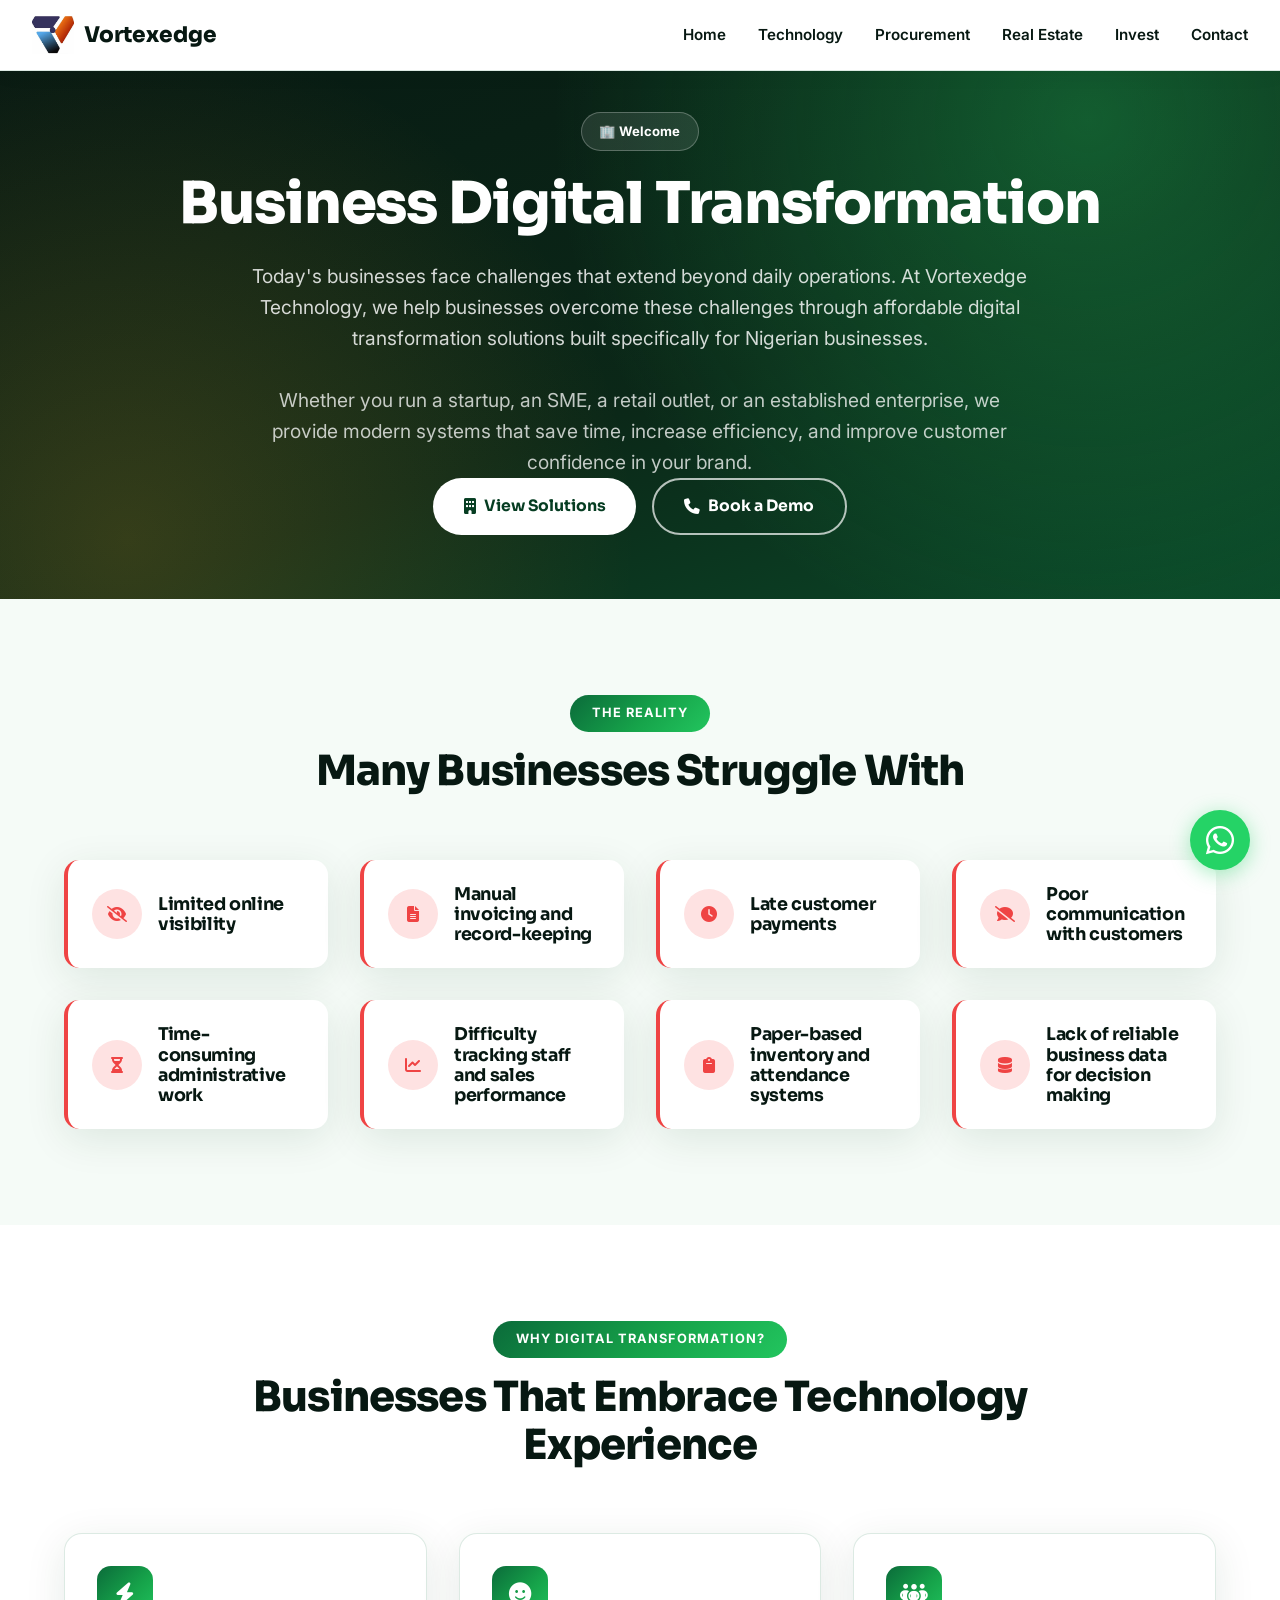
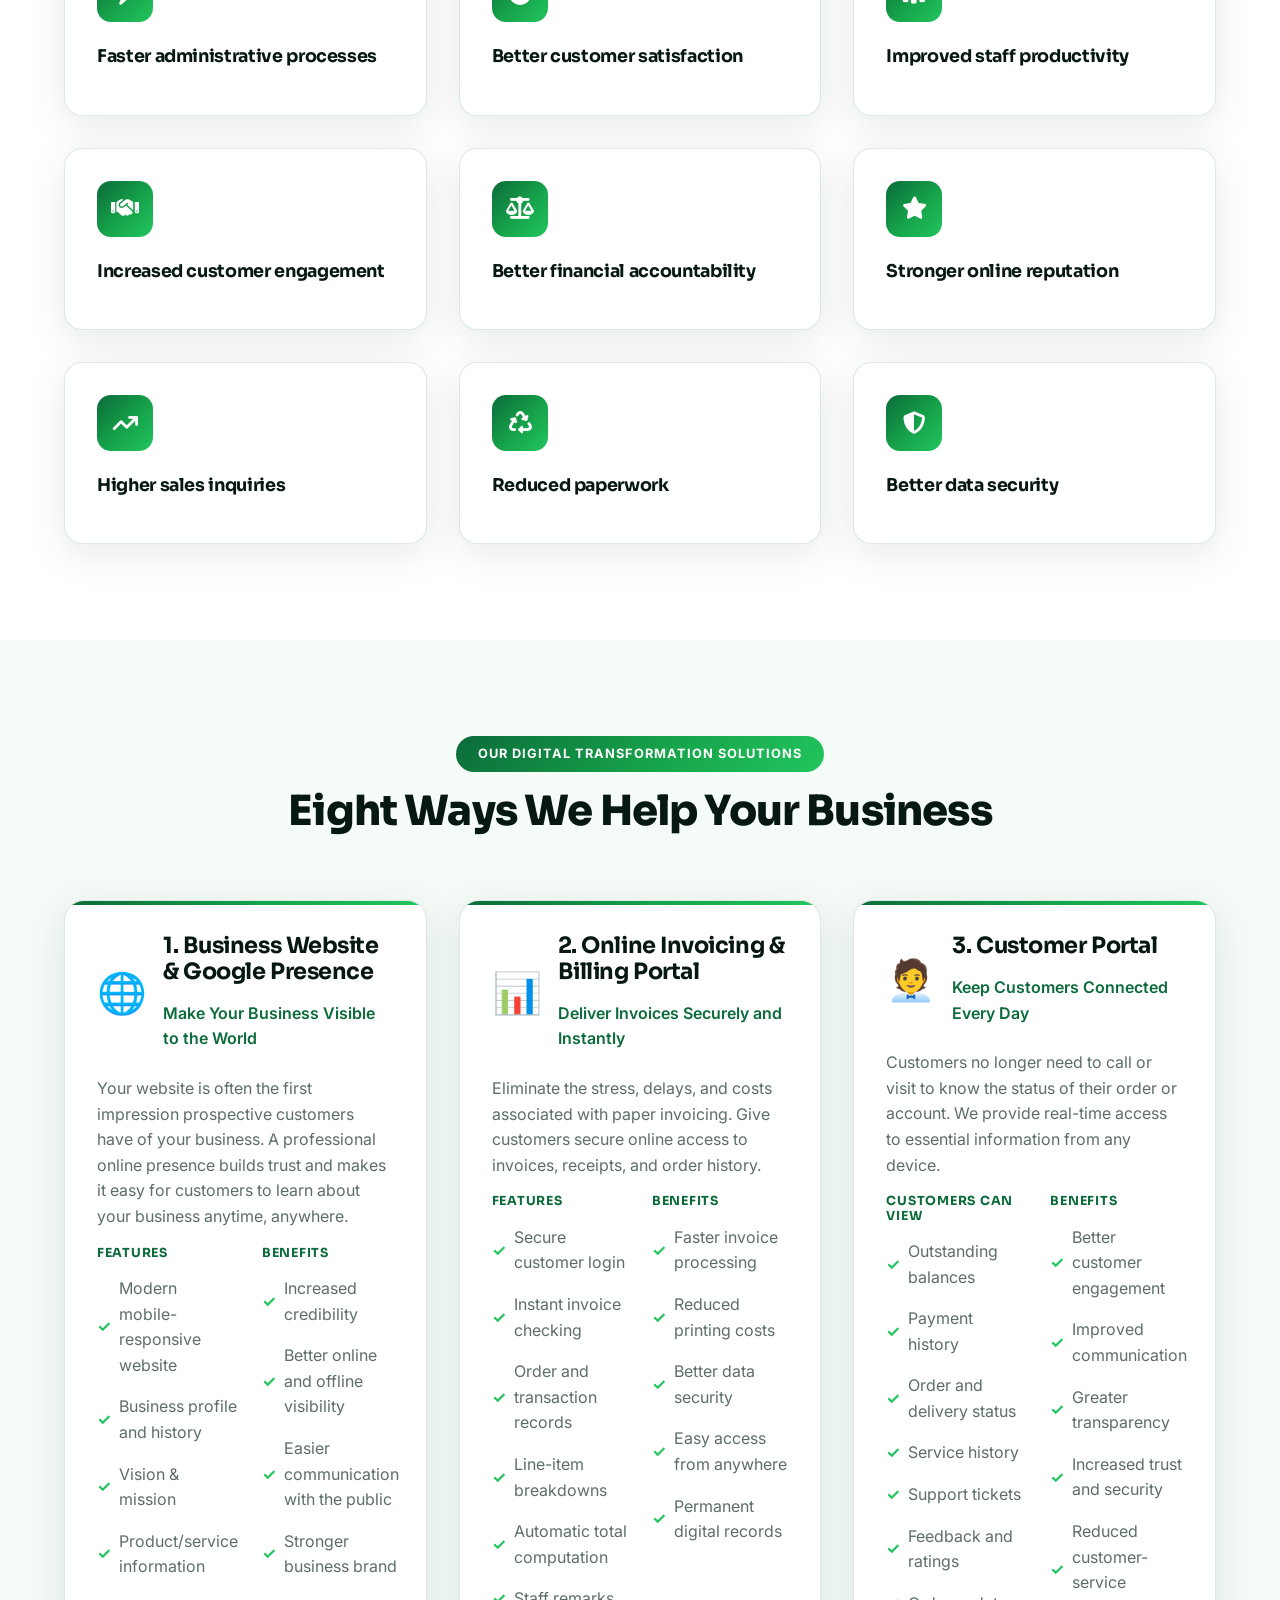
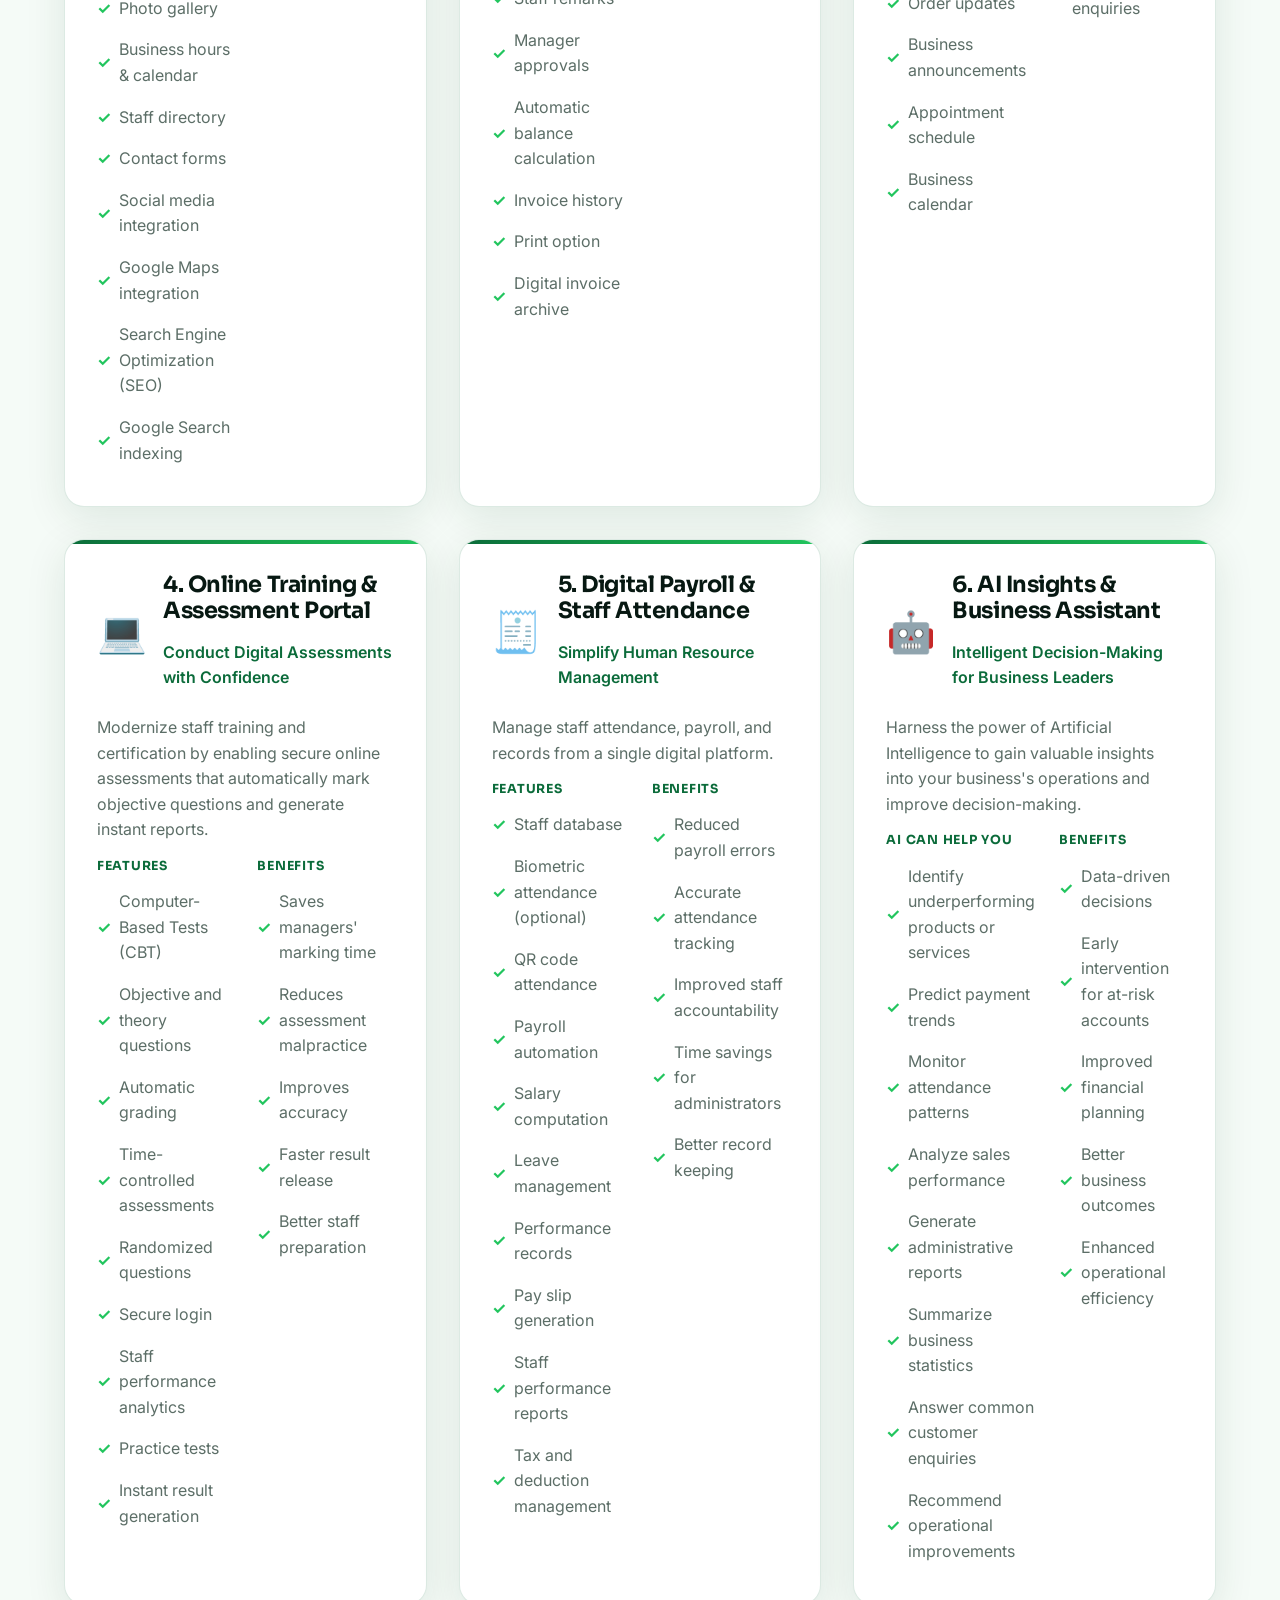
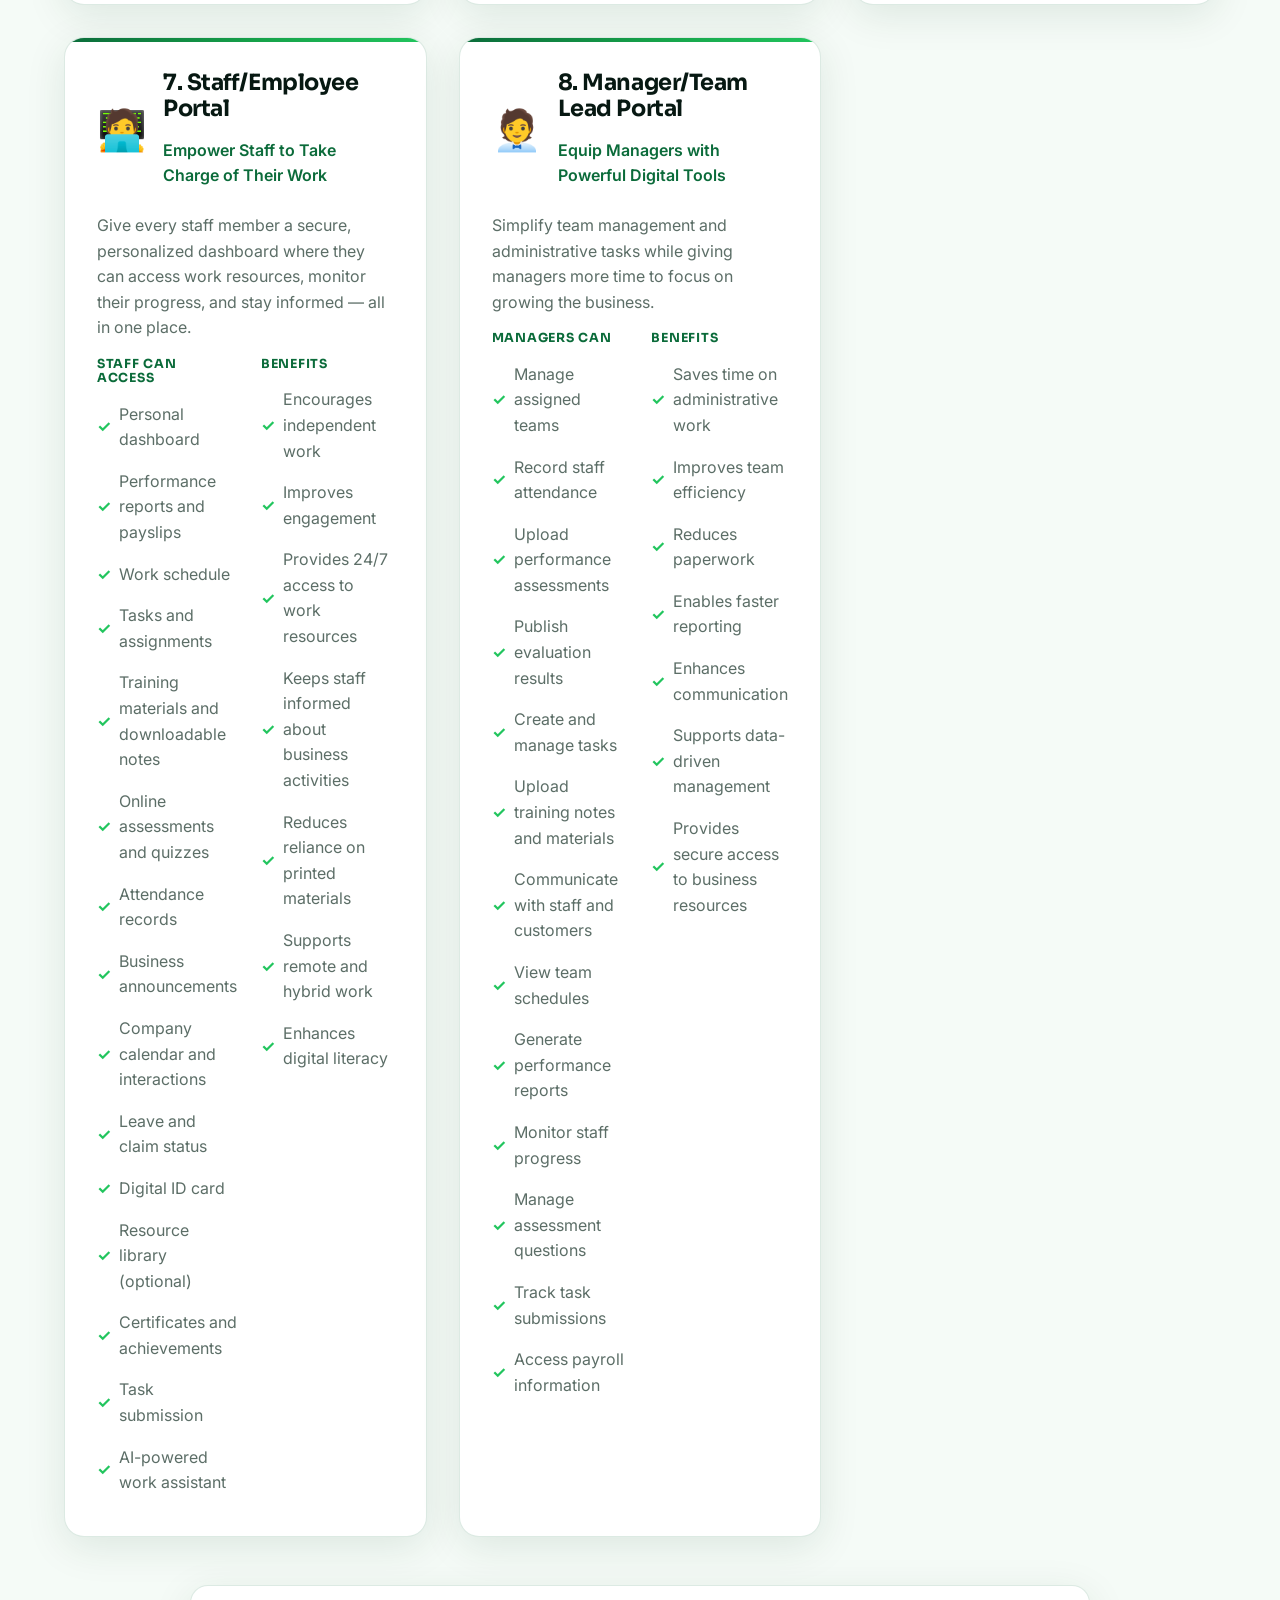
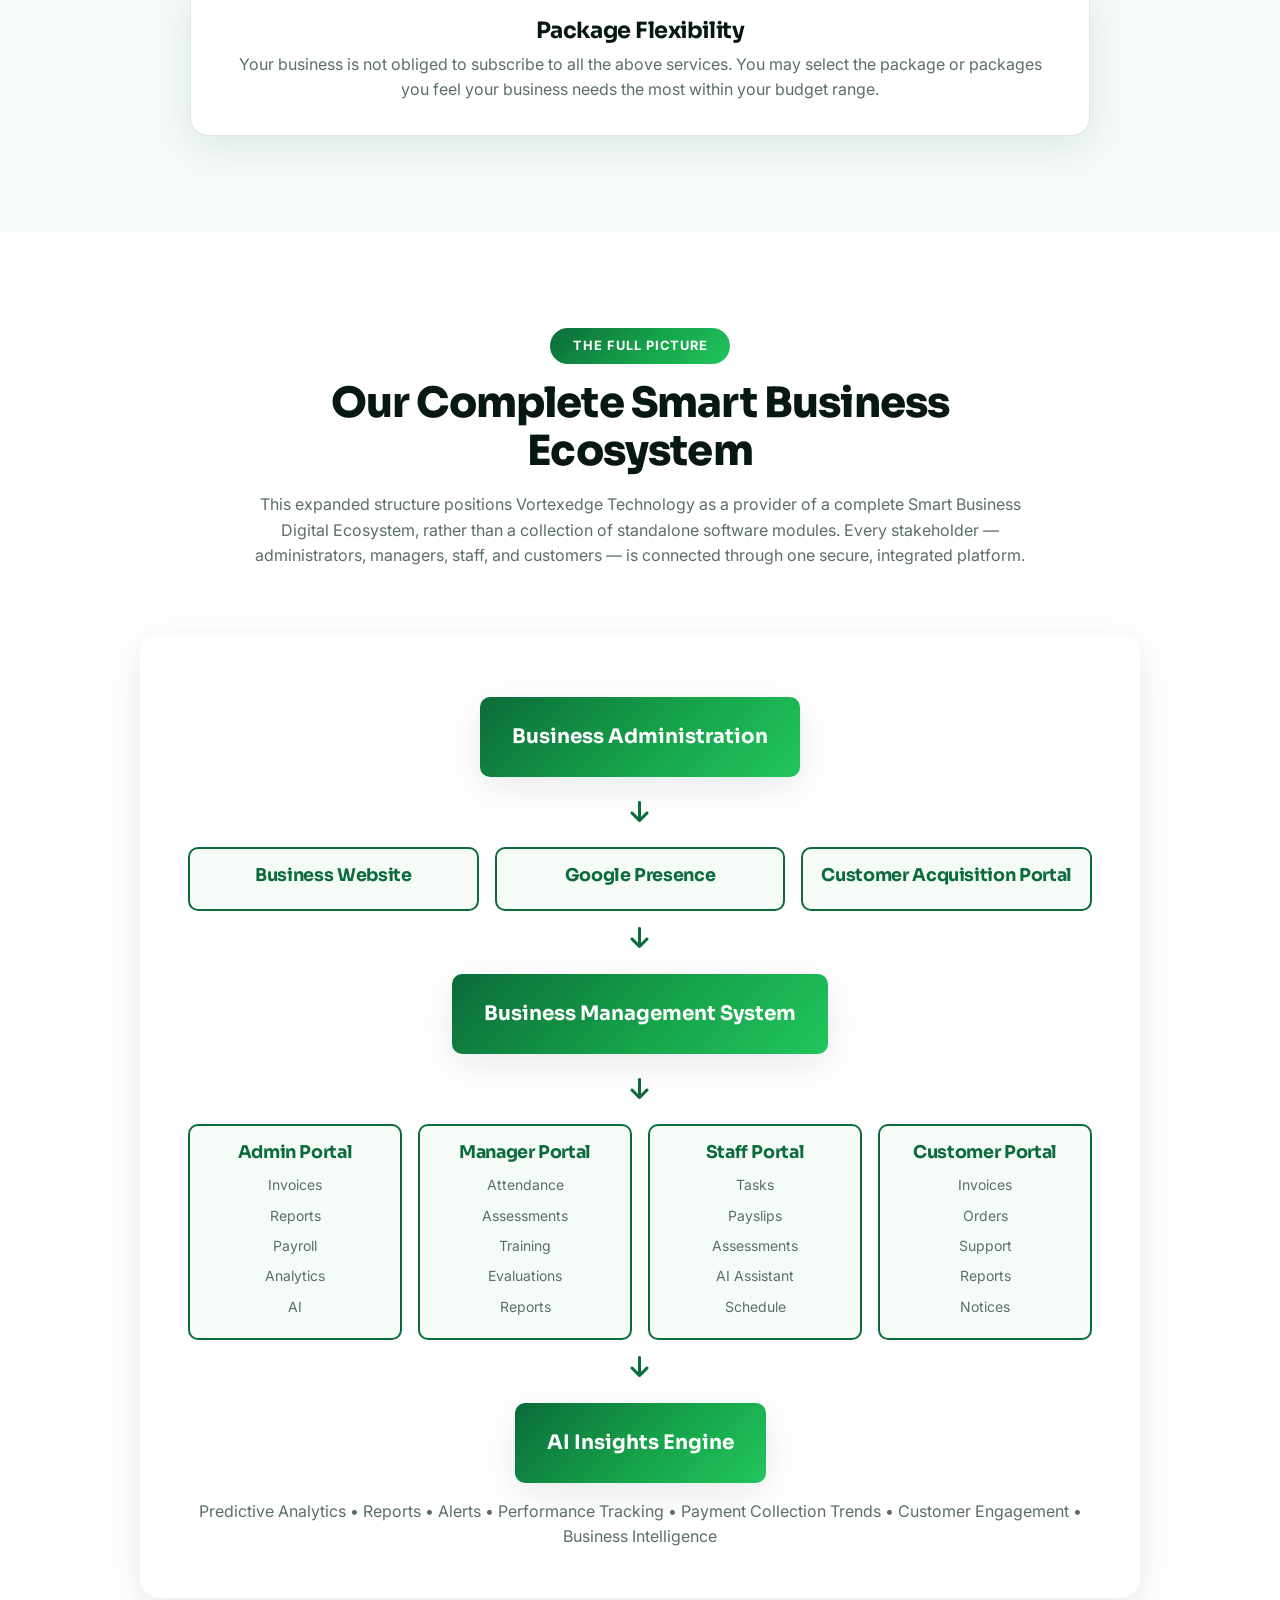
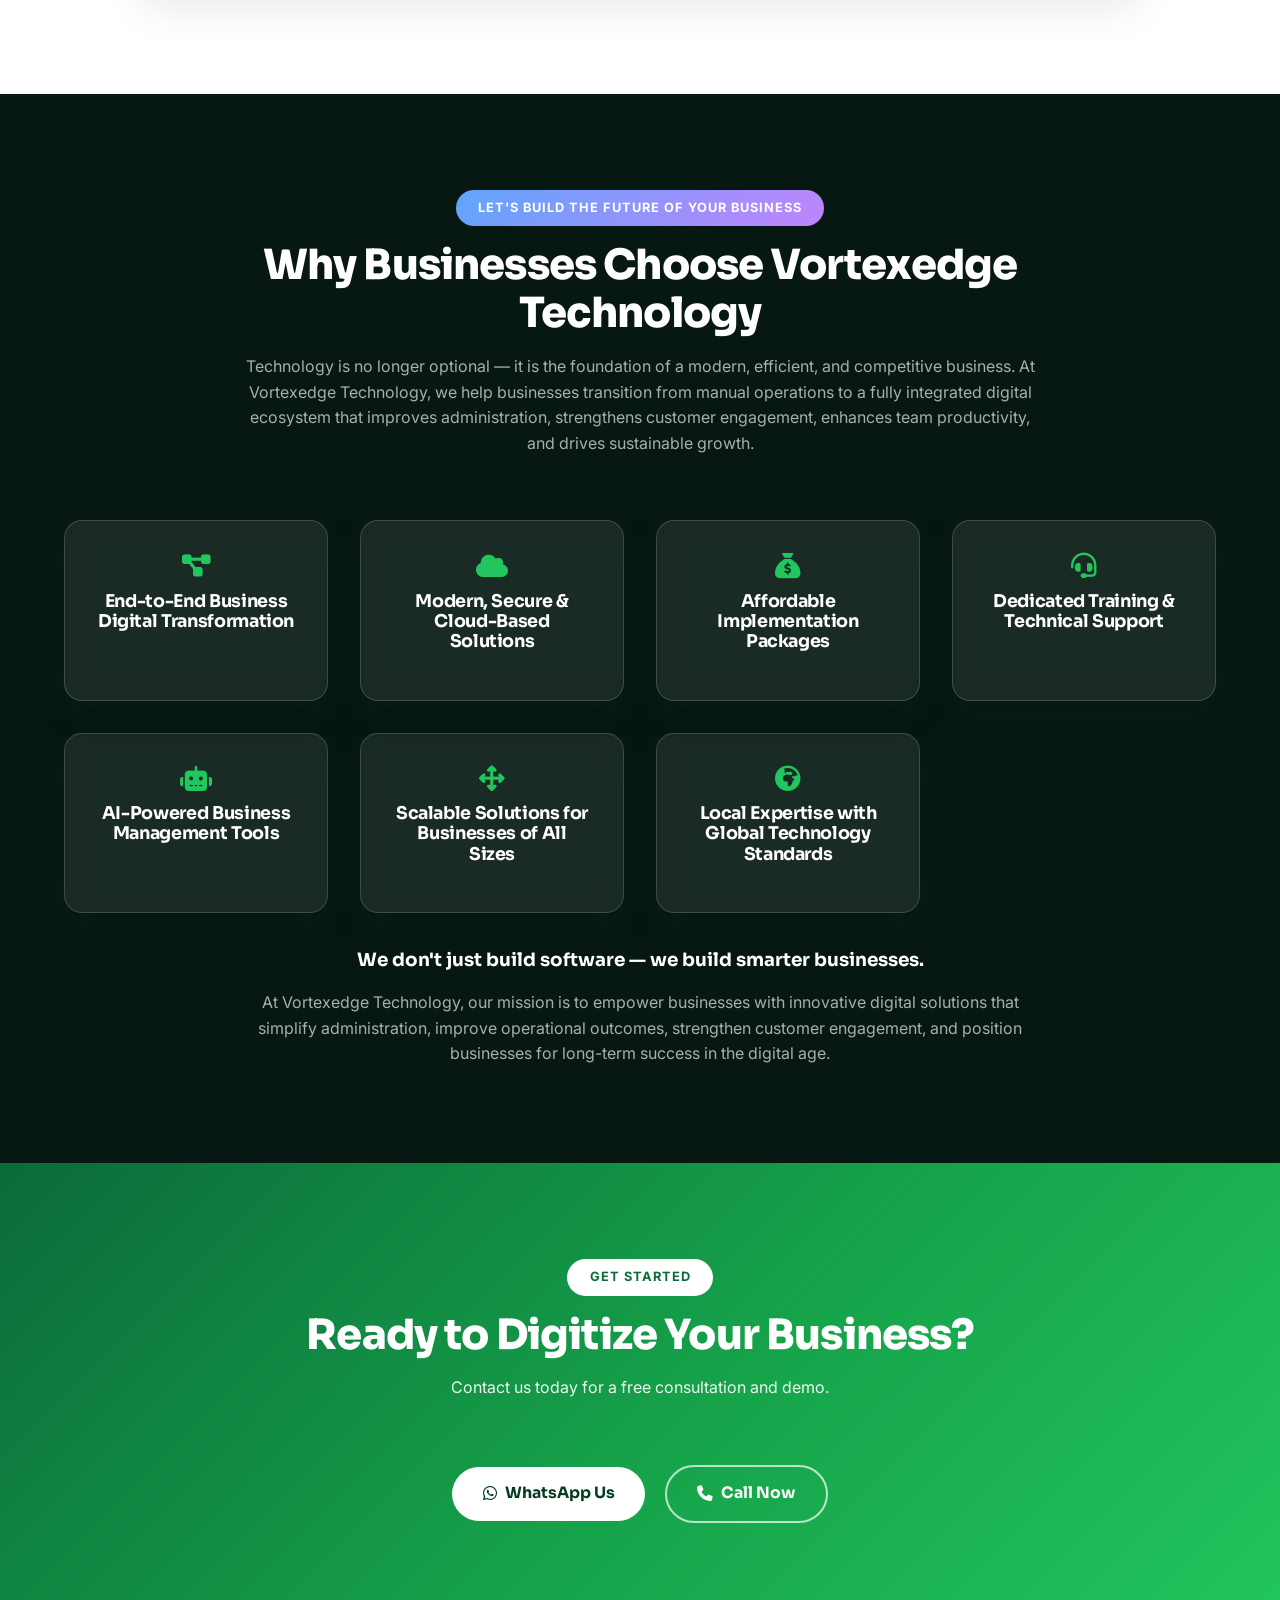
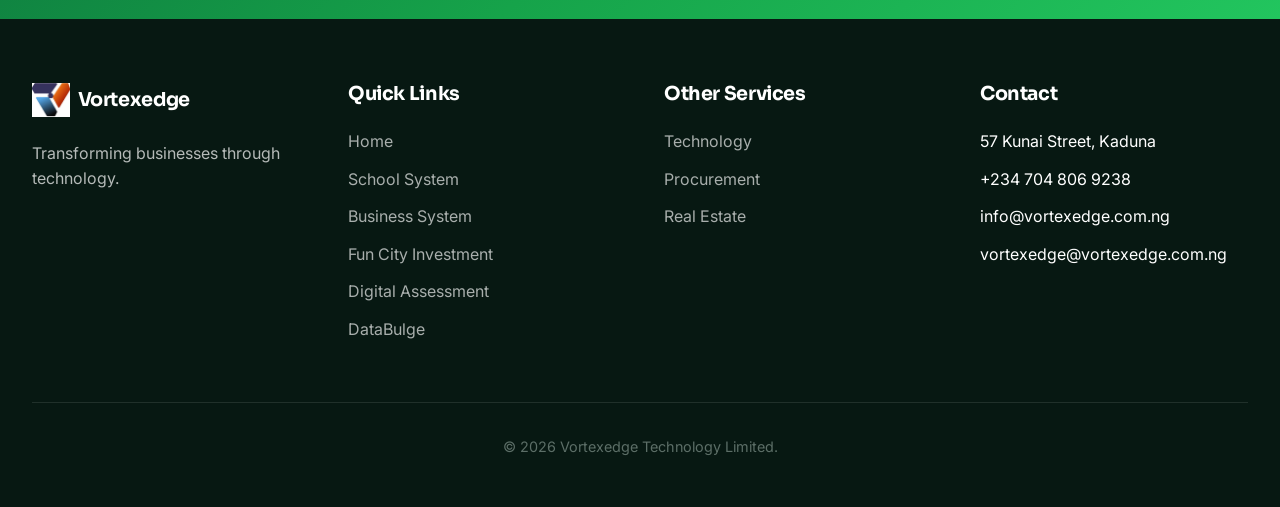
==== commit 39082a52: "business-digital-transformation.html" ====
--- a/business-digital-transformation.html
+++ b/business-digital-transformation.html
@@ -3,12 +3,76 @@
 <head>
     <meta charset="UTF-8">
     <meta name="viewport" content="width=device-width, initial-scale=1.0">
-    <title>Business Digital Transformation | Vortexedge</title>
+    <title>Business Digital Transformation &amp; Automation System | Vortexedge Limited</title>
     <link rel="preconnect" href="https://fonts.googleapis.com">
     <link rel="preconnect" href="https://fonts.gstatic.com" crossorigin>
     <link href="https://fonts.googleapis.com/css2?family=Inter:wght@300;400;500;600;700;800&family=Sora:wght@400;600;700;800&display=swap" rel="stylesheet">
     <link rel="stylesheet" href="https://cdnjs.cloudflare.com/ajax/libs/font-awesome/6.4.0/css/all.min.css">
     <link rel="stylesheet" href="assets/css/style.css">
+    <meta name="description" content="Business digital transformation and automation for Nigerian businesses — website, invoicing portal, customer portal, payroll, and AI insights, by Vortexedge.">
+    <meta name="keywords" content="business digital transformation, business digital transformation Nigeria, Vortexedge business system, business automation, business automation Nigeria, business management software Nigeria, automation for businesses">
+    <meta name="robots" content="index, follow">
+    <meta name="author" content="Vortexedge Limited">
+    <link rel="canonical" href="https://www.vortexedge.com.ng/business-digital-transformation.html">
+    <link rel="icon" type="image/x-icon" href="favicon.ico">
+    <link rel="icon" type="image/png" sizes="32x32" href="assets/favicon/favicon-32x32.png">
+    <link rel="icon" type="image/png" sizes="16x16" href="assets/favicon/favicon-16x16.png">
+    <link rel="apple-touch-icon" sizes="180x180" href="assets/favicon/apple-touch-icon.png">
+    <link rel="manifest" href="site.webmanifest">
+    <meta name="theme-color" content="#0B6B3A">
+    <meta name="geo.region" content="NG-KD">
+    <meta name="geo.placename" content="Kaduna">
+
+    <!-- Open Graph -->
+    <meta property="og:type" content="website">
+    <meta property="og:site_name" content="Vortexedge Limited">
+    <meta property="og:title" content="Business Digital Transformation & Automation System | Vortexedge Limited">
+    <meta property="og:description" content="Business digital transformation and automation for Nigerian businesses — website, invoicing portal, customer portal, payroll, and AI insights, by Vortexedge.">
+    <meta property="og:url" content="https://www.vortexedge.com.ng/business-digital-transformation.html">
+    <meta property="og:image" content="https://www.vortexedge.com.ng/assets/images/hero-databulge.png">
+    <meta property="og:locale" content="en_NG">
+
+    <!-- Twitter Card -->
+    <meta name="twitter:card" content="summary_large_image">
+    <meta name="twitter:title" content="Business Digital Transformation & Automation System | Vortexedge Limited">
+    <meta name="twitter:description" content="Business digital transformation and automation for Nigerian businesses — website, invoicing portal, customer portal, payroll, and AI insights, by Vortexedge.">
+    <meta name="twitter:image" content="https://www.vortexedge.com.ng/assets/images/hero-databulge.png">
+
+    <script type="application/ld+json">
+    {
+        "@context": "https://schema.org",
+        "@type": "Organization",
+        "@id": "https://www.vortexedge.com.ng/#organization",
+        "name": "Vortexedge Limited",
+        "alternateName": ["VortexEdge", "Vortex Edge", "Vortexedge Technology Limited"],
+        "url": "https://www.vortexedge.com.ng/",
+        "logo": "https://www.vortexedge.com.ng/assets/images/logo-square.png",
+        "description": "Vortexedge Limited is a Nigerian technology, procurement, and real estate company offering digital transformation, DataBulge, and verified property services.",
+        "address": {
+            "@type": "PostalAddress",
+            "streetAddress": "57 Kunai Street, Sabo Tasha",
+            "addressLocality": "Kaduna",
+            "addressRegion": "Kaduna State",
+            "addressCountry": "NG"
+        },
+        "telephone": "+234-704-806-9238",
+        "email": ["info@vortexedge.com.ng", "vortexedge@vortexedge.com.ng"],
+        "areaServed": "NG",
+        "sameAs": []
+    }
+    </script>
+
+    <script type="application/ld+json">
+    {
+        "@context": "https://schema.org",
+        "@type": "Service",
+        "name": "Business Digital Transformation & Automation System",
+        "provider": { "@id": "https://www.vortexedge.com.ng/#organization" },
+        "areaServed": "NG",
+        "description": "Business digital transformation and automation for Nigerian businesses — website, invoicing portal, customer portal, payroll, and AI insights, by Vortexedge.",
+        "url": "https://www.vortexedge.com.ng/business-digital-transformation.html"
+    }
+    </script>
 </head>
 <body>
 
@@ -20,6 +84,7 @@
             <li><a href="technology.html">Technology</a></li>
             <li><a href="procurement.html">Procurement</a></li>
             <li><a href="real-estate.html">Real Estate</a></li>
+            <li><a href="investment-opportunity.html">Invest</a></li>
             <li><a href="index.html#contact">Contact</a></li>
         </ul>
         <button class="mobile-menu-btn"><i class="fas fa-bars"></i></button>
@@ -254,9 +319,9 @@
 <footer class="footer">
     <div class="footer-grid">
         <div><h3><img src="assets/images/logo.png" alt="Vortexedge"> Vortexedge</h3><p style="color: rgba(255,255,255,0.7);">Transforming businesses through technology.</p></div>
-        <div><h3>Quick Links</h3><ul class="footer-links"><li><a href="index.html">Home</a></li><li><a href="school-digital-transformation.html">School System</a></li><li><a href="business-digital-transformation.html">Business System</a></li><li><a href="https://kennygreat.github.io/assessment2/">Digital Assessment</a></li><li><a href="https://databulge.com/landing.html">DataBulge</a></li></ul></div>
+        <div><h3>Quick Links</h3><ul class="footer-links"><li><a href="index.html">Home</a></li><li><a href="school-digital-transformation.html">School System</a></li><li><a href="business-digital-transformation.html">Business System</a></li><li><a href="investment-opportunity.html">Fun City Investment</a></li><li><a href="https://kennygreat.github.io/assessment2/">Digital Assessment</a></li><li><a href="https://databulge.com/landing.html">DataBulge</a></li></ul></div>
         <div><h3>Other Services</h3><ul class="footer-links"><li><a href="technology.html">Technology</a></li><li><a href="procurement.html">Procurement</a></li><li><a href="real-estate.html">Real Estate</a></li></ul></div>
-        <div><h3>Contact</h3><ul class="footer-links"><li>57 Kunai Street, Kaduna</li><li>+234 704 806 9238</li><li>vortexedgelimited@gmail.com</li></ul></div>
+        <div><h3>Contact</h3><ul class="footer-links"><li>57 Kunai Street, Kaduna</li><li>+234 704 806 9238</li><li>info@vortexedge.com.ng</li><li>vortexedge@vortexedge.com.ng</li></ul></div>
     </div>
     <div class="footer-bottom"><p>&copy; 2026 Vortexedge Technology Limited.</p></div>
 </footer>
--- a/assets/css/style.css
+++ b/assets/css/style.css
@@ -186,7 +186,7 @@
 }
 .hero-photo .hero-content { text-align: left; position: relative; z-index: 2; max-width: 720px; margin: 0; }
 .hero-photo .hero-buttons { justify-content: flex-start; }
-.hero-photo p { margin-left: 0; }
+.hero-photo p { margin-left: 0; color: rgba(255, 255, 255, 0.88); font-size: 1.15rem; }
 
 .container { max-width: 1400px; margin: 0 auto; padding: 0 2rem; }
 .section { padding: 6rem 2rem; }
@@ -374,6 +374,7 @@
 textarea.form-control { min-height: 150px; resize: vertical; }
 
 .contact-card { background: white; border-radius: 20px; padding: 2.5rem; text-align: center; box-shadow: var(--shadow); transition: all 0.3s ease; }
+.contact-card p { color: var(--gray); }
 .contact-card:hover { transform: translateY(-5px); box-shadow: var(--shadow-hover); }
 .contact-icon { width: 70px; height: 70px; background: var(--gradient); color: white; border-radius: 50%; display: flex; align-items: center; justify-content: center; font-size: 1.75rem; margin: 0 auto 1.5rem; }
 .contact-card h3 { margin-bottom: 0.5rem; }
